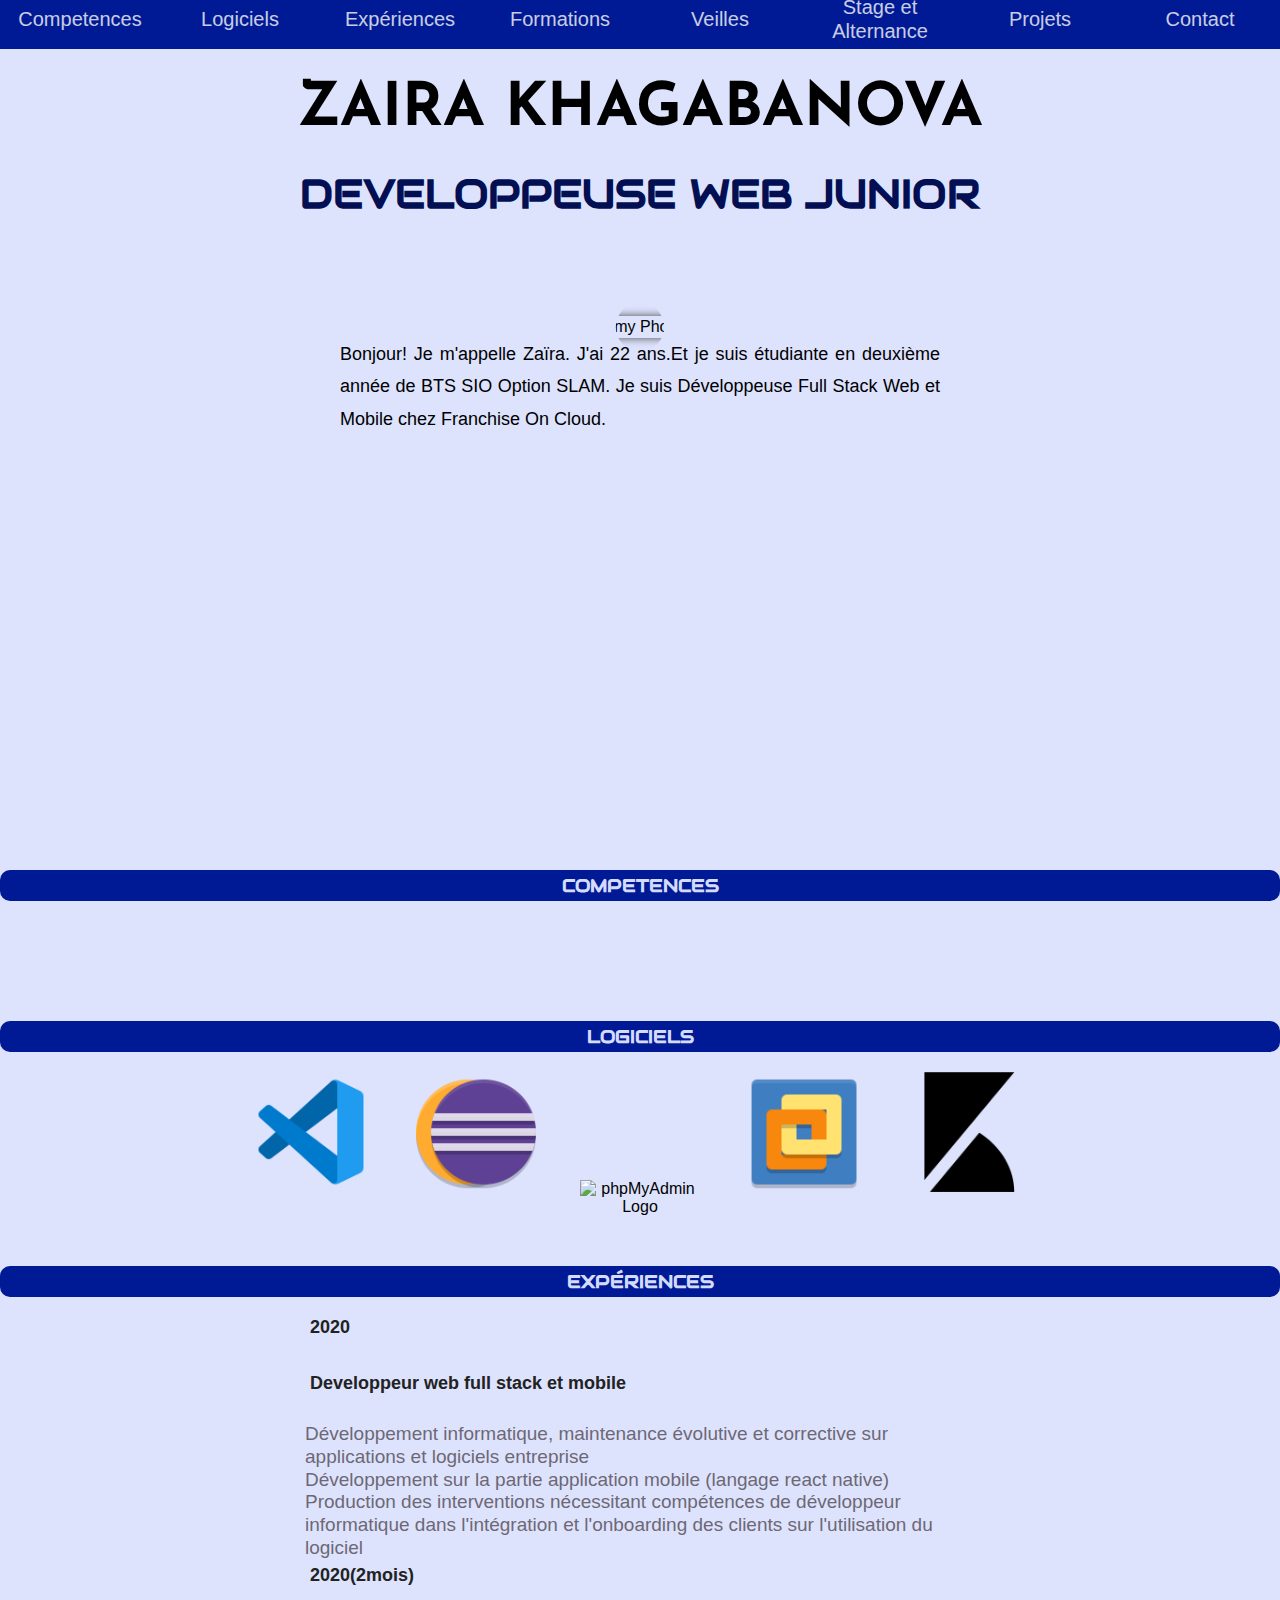
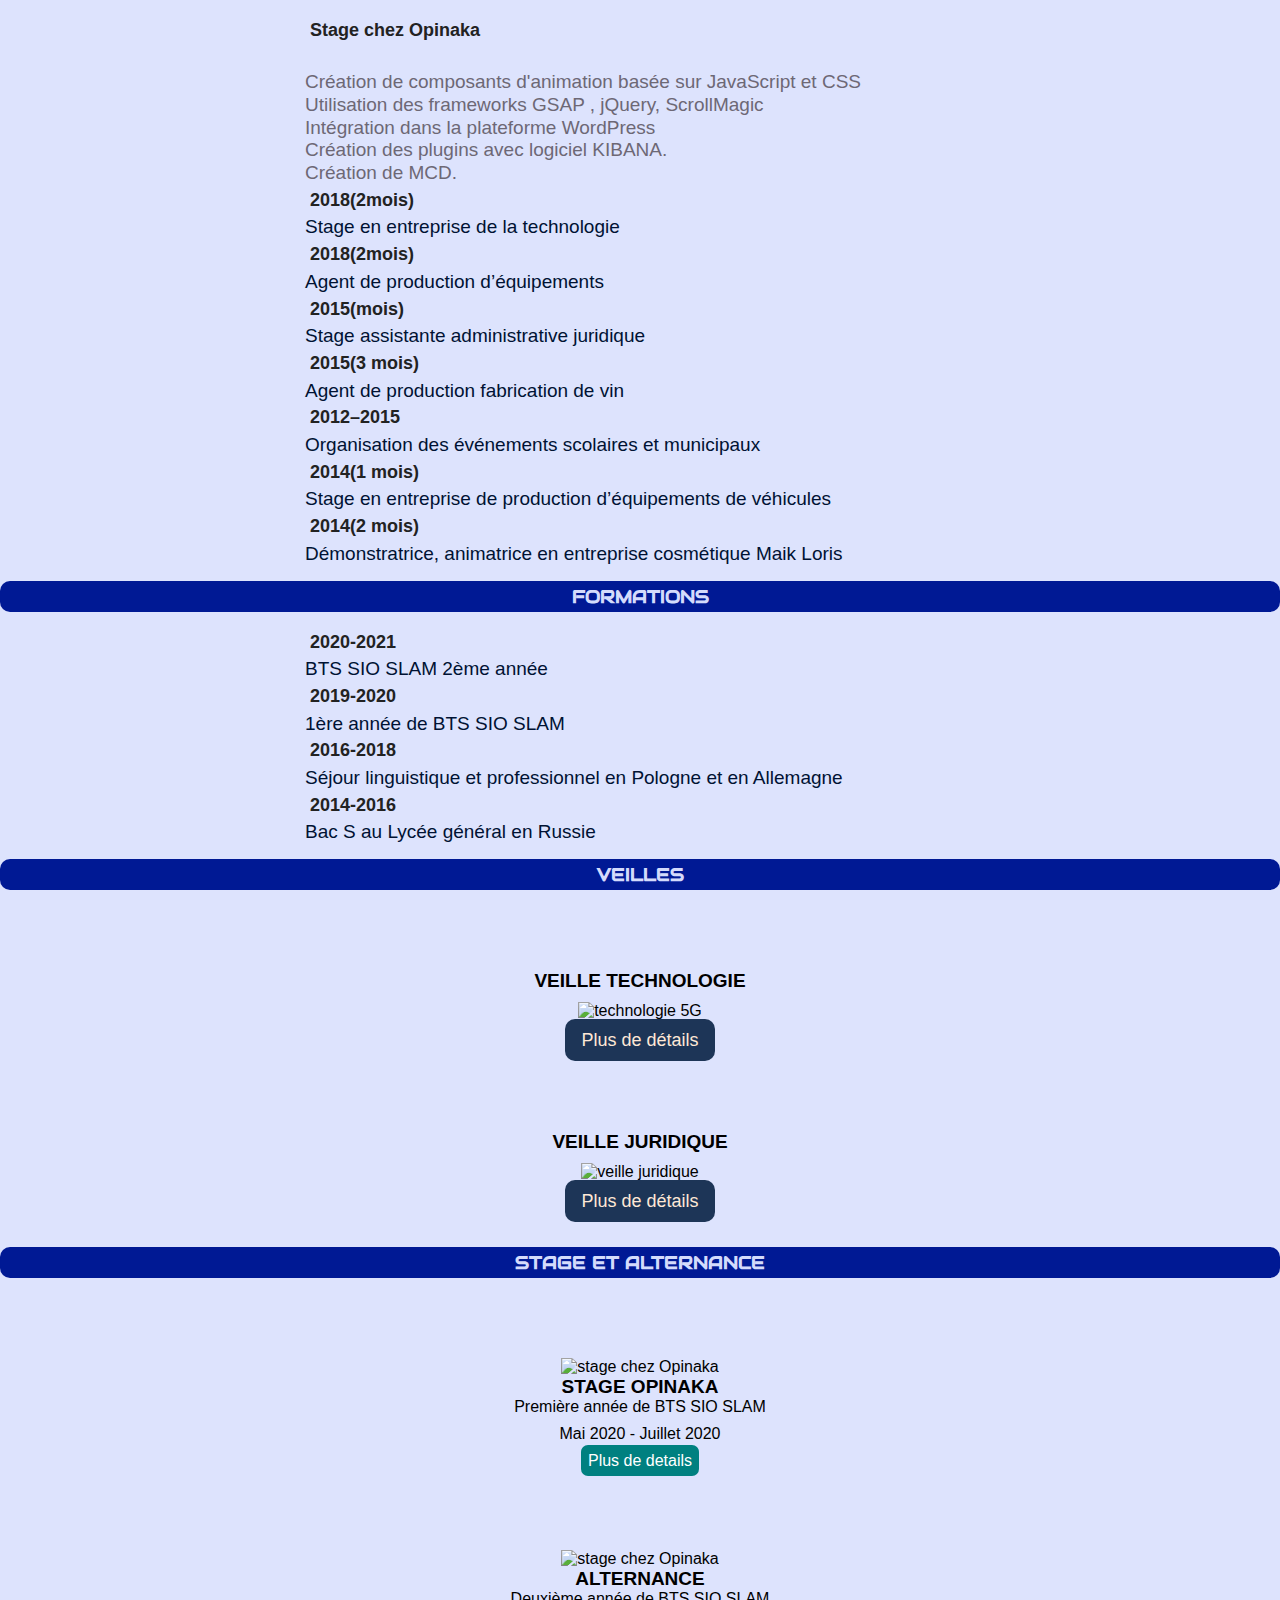
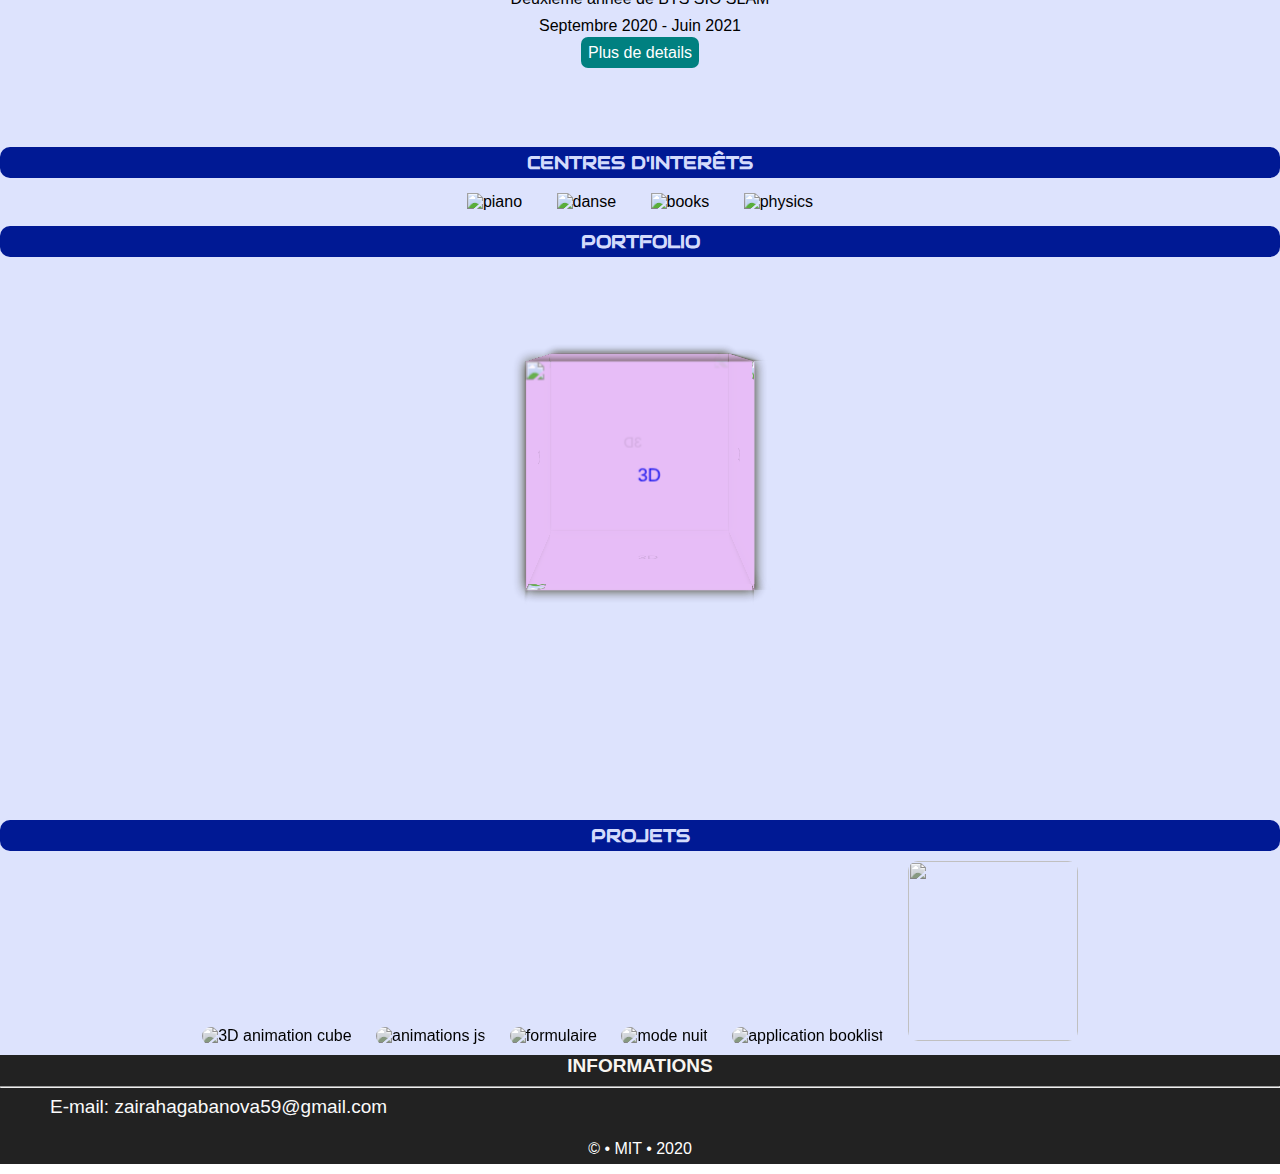
==== index.html @ 114408b6 "second commit" ====
<!DOCTYPE html>
<html lang="en">
<head>
    <meta charset="UTF-8">
    <meta name="viewport" content="width=device-width, initial-scale=1.0">
    <title>Developpeuse Junior Khagabanova Zaira</title>
    <link rel="stylesheet" href="css/style.css">
    <link rel="stylesheet"  href="https://cdnjs.cloudflare.com/ajax/libs/font-awesome/5.12.1/css/all.min.css" integrity="sha256-mmgLkCYLUQbXn0B1SRqzHar6dCnv9oZFPEC1g1cwlkk=" crossorigin="anonymous">
</head>
<body>

    <header>
         <nav class="navbar">
            <i class="fas fa-align-justify navbarbtn"></i>
            <ul class="navbarLinks navActive">
                <li><a href="#skills">Competences</a></li>
                <li><a href="#software">Logiciels</a></li>
                <li><a href="#experiences">Expériences</a></li>
                <li><a href="#formation">Formations</a></li>
                <li><a href="#veilles">Veilles</a></li>
                <li><a href="#stageAlternance">Stage et Alternance</a></li>
                <li><a href="#portfolio">Projets</a></li>
                <li><a href="#contact">Contact</a></li>
            </ul>
        </nav>
        <h1>Zaira Khagabanova</h1>
        
    </header>

    <main>

        <section id="about">
            <h2 class="whoIAm">Developpeuse Web Junior</h2>
            <figure>
            <img src="asset/mon_photo.jpg" alt="my Photo" class="myPhoto">
            <figcaption class="introductionAboutMe"> Bonjour! Je m'appelle Zaïra. J'ai 22 ans.Et je suis étudiante en deuxième année de  BTS SIO Option SLAM. Je suis Développeuse Full Stack Web et Mobile chez Franchise On Cloud. </figcaption>
            </figure>
            </section>


        
        <section id="skills">
            <h2>Competences</h2>
            
            <ul class="listCompetences">
                <li><i class="fab fa-html5"></i></li>
                <li><i class="fab fa-css3-alt"></i></li>
                <li><i class="fab fa-js"></i></li>
                <li><i class="fab fa-php"></i></li>
                <li><i class="fab fa-java"></i></li>
                <li><i class="fab fa-react"></i></li>
                <li><i class="fab fa-node"></i></li>
            </ul>
        </section>


        <section id="software">
            <h2>Logiciels</h2>
             <img src="./asset/file_type_vscode_icon_130084.png"/>
             <img src="./asset/eclipse_94656.png" alt="eclipse">
             <img src="./asset/logo-phpmyadmin-1024x538.png" alt="phpMyAdmin Logo">
             <img src="./asset/vmwareworkstation_93912.png" alt="vmware Icon">
             <img src="./asset/kibana_logo_icon_145132.png" alt="kibana">
           

        </section>



        <section id="experiences">

            <h2><strong>Expériences</strong></h2>
            <ul class="listExperiences">
                <li class="dates"><time datetime="2020">2020</time></li>
                <li class="dates"><h4>Developpeur web full stack et mobile</h4></li>
                <li class="desc">Développement informatique, maintenance évolutive et corrective sur applications et logiciels entreprise</li>
                <li class="desc">Développement sur la partie application mobile (langage react native)</li>
                <li class="desc">Production des interventions nécessitant compétences de développeur informatique dans l'intégration et l'onboarding des clients sur l'utilisation du logiciel </li>
                
                <li class="dates"><time datetime="2020">2020(2mois)</time></li>
                <li class="dates"><h4>Stage chez Opinaka</h4></li>
                <li class="desc">Création de composants d'animation basée sur JavaScript et CSS </li>
                <li class="desc"> Utilisation des frameworks GSAP , jQuery, ScrollMagic<li>   
                <li class="desc">Intégration dans la plateforme WordPress</li>
                <li class="desc">Création des plugins avec logiciel KIBANA.</li>
                <li class="desc">Création de MCD.</li>


                <li class="dates"><time datetime="2018">2018(2mois)</time></li>
                <li>Stage en entreprise de la technologie</li>
                
                <li class="dates"><time datetime="2018">2018(2mois)</time></li>
                <li>Agent de production d’équipements</li>
                
                <li class="dates">2015(mois)</li>
                <li>Stage assistante administrative juridique</li>
                <li class="dates">2015(3 mois)</li>
                <li>Agent de production fabrication de vin</li>
                <li class="dates">2012–2015</li>
                <li>Organisation des événements scolaires et municipaux</li>
                <li class="dates">2014(1 mois)</li>
                <li>Stage en entreprise de production d’équipements de véhicules</li>
                <li class="dates">2014(2 mois)</li>
                <li>Démonstratrice, animatrice en entreprise cosmétique Maik Loris</li>
            </ul>

        </section>


        <section id="formation">

            <h2>Formations</h2>
            <ul class="listFormations">
                <li class="dates">2020-2021</li>
                 <li>BTS SIO SLAM 2ème année</li>
                 <li class="dates">2019-2020</li>
                 <li>1ère année de BTS SIO SLAM</li>
                 <li class="dates">2016-2018</li>
                 <li>Séjour linguistique et professionnel en Pologne et en Allemagne</li>
                 <li class="dates">2014-2016 </li>
                 <li>Bac S au Lycée général en Russie</li>
            </ul>

        </section>



        <section id="veilles">
            <h2>Veilles</h2>
            <figure class="veilleTechnologie">
                <h3>Veille technologie</h3>
                <img src="https://d1fmx1rbmqrxrr.cloudfront.net/zdnet/i/edit/ne/2018/08/sfr-5g.jpg" alt="technologie 5G">
                 <figcaption>
                     <a href="./veilleTechnologique.html">Plus de détails</a>
                 </figcaption>
            </figure>


            <figure class="veilleJuridique">
                <h3>Veille juridique</h3>
                <img src="https://www.asso-patrimoine.fr/wp-content/uploads/2018/11/veille_juridique_modif_e1504537899588.jpg" alt="veille juridique">
                 <figcaption>
                     <a href="./veilleJuridique.html">Plus de détails</a>
                 </figcaption>
            </figure>
        </section>


        <section id="stageAlternance">
                <h2>Stage et Alternance</h2>

                 <figure>
                     <img src="https://studl.com/assets/uploads/logo_entreprises/55895/image5dc258df399ab8.52035053.png" alt="stage chez Opinaka">
                     <figcaption>
                           <h3>Stage Opinaka</h3>
                           <p>Première année de BTS SIO SLAM</p>
                           <p>Mai 2020 - Juillet 2020</p>
                          <a href="./stageOpinaka.html">Plus de details</a>
                     </figcaption>
                 </figure>


                 <figure>
                    <img src="https://media-exp1.licdn.com/dms/image/C4D0BAQGLT3-mmthVSg/company-logo_200_200/0?e=2159024400&v=beta&t=wGmIFZaKR1I0cszVlLtG2unbplh0dFOgFUnMwtqfVPk" alt="stage chez Opinaka">
                    <figcaption>
                          <h3>Alternance</h3>
                          <p>Deuxième année de BTS SIO SLAM</p>
                          <p>Septembre 2020 - Juin 2021</p>
                           <a href="./alternance_franchise_on_cloud.html">Plus de details</a>
                    </figcaption>
                </figure>
        </section>

        <section id="loisirs">
            <h2><strong>Centres d'interêts</strong></h2>
            <img src="./asset/when-to-practice-piano-1060x706.jpg" class="imagePiano" alt="piano" >
            <img src="./asset/logo-L-Danse.jpg" alt="danse" class="imageDanse">
            <img src="./asset/livre-relié.jpg" alt="books" class="imageBooks">
            <img src="./asset/2cb4fbed10d0217242aaae70343adca5.jpg" alt="physics">
        </section>




             <section id="portfolio" class="wrap">
                <h2>Portfolio</h2>
                <section class="cube">
                       <section class="front"><a href="https://codepen.io/Zaira_developper_junoir/pen/OJyGxgR"><img src="./asset/thumb formation greensock.png" alt="3D" class="frontImage"></a></section>
                       <section class="back"><img src="./asset/animation_3D_3.jpg" alt="3D"></section>
                       <section class="top"><img src="./asset/animation_3D_3.jpg" alt="3D"></section>
                       <section class="bottom"><img src="./asset/animation_3D_1.jpg" alt="3D"></section>
                       <section class="left"><img src="./asset/animation_3D_1.jpg" alt="3D"></section>
                       <section class="right"><img src="./asset/animation_3D_3.jpg" alt="3D"></section>
                </section>


              
             </section>

          <section class="myProjects">
              <h2>Projets</h2>
                    <img src="./asset/maxresdefault.jpg" alt="3D animation cube">
                    <img src="./asset/Screenshot_2020-10-08 Cours js(1).png" alt="animations js">
                    <img src="./asset/Screenshot_2020-10-08 Formulaire(1).png" alt="formulaire">
                    <img src="./asset/Screenshot_2020-10-08 OJyGxgR(1).png" alt="mode nuit">
                    <img src="./asset/Screenshot_2020-10-08 My BookList App(1).png" alt="application booklist">
                    <img src="./asset/Screenshot_2020-10-08 Cours js(1).jpg" alt="">
               
            </section>


       
    <footer id="contact">
        <h3 class="info">Informations</h3>
        <hr>

        <ul class="personalInfo">
            <li>E-mail: zairahagabanova59@gmail.com</li>
        </ul>

        <ul class="socialMedias">
            <li><i class="fab fa-linkedin"></i></li>
            <li><i class="fab fa-github"></i></li>
            <li><i class="fab fa-twitter"></i></li>
            <li><i class="fab fa-facebook"></i></li>
        </ul>
        <p>&copy;  &bull;  MIT &bull; 2020 </p>
    </footer>


    </main>

    <script src="src/app.js"></script>
    
</body>
</html>
---- css/style.css ----
/*reset css*/
@import url('https://fonts.googleapis.com/css2?family=Audiowide&family=Josefin+Sans:wght@100&family=Rambla&display=swap');
html{
scroll-behavior: smooth;
font-size: 62.5%;
}

*{
    box-sizing: border-box;
    text-decoration: none;
    list-style: none;
    }
               
body{
    font:1.6rem sans-serif;
    margin:0;
    padding:0;
    scroll-behavior: smooth;
    overflow-x: hidden;
    /* overflow-y: hidden; */
}
                                    
h1,ul,li, h2, h3, span, p, img{
    margin: 0;
    padding: 0;
}
header{
    /* background-color: #f2e9e4; */
    background-color: #183BF0;
    margin-top: -1.0rem;
    width: 100%;
}
.navbarbtn{
    cursor: pointer;
    padding:1.5rem;
    font-size: 2.7rem;
}
ul{
    font-size: 1.9rem;
    width: 100%;
    margin: 0 auto;
    max-width: 70rem;   
    line-height: 1.2;
    text-align: center;
    width: 100%;
}
ul > li{
    text-align: left;
    width: 100%;
    justify-content: center;
    align-items: center;
    
}

.navbar{
    position: fixed;
    width: 100vw;
    z-index: 44552215245;
}
.navbarLinks{
    /* background-color: #735d78; */
    background-color: #001994;
    display: flex;
    flex-direction: column;
    justify-content: space-between;
    align-items: center;
    transform: translateX(-100%);
    height: 100vh;
    width: 100%;
    transition: transform 0.5s ease-in;
    left: 0;
}
.navbarLinks > li{
    align-items: center;
    text-align: center;
    width: 100%;
    font-size: 2.0rem;
    font-weight: 500;
}
.navbarLinks li a{
     color:#fafafa;
     opacity: 0.8;
     transition: opacity 0.2s ease-in;
}
.navbarLinks li a:hover{
    opacity: 0.8;
}
.navActive{
    transform: translateX(0%);
}
h1{
    padding: 90px 0 10px 0;
    font-family: 'Josefin Sans', sans-serif;
    font-size: 4.3rem;
    text-transform: uppercase;
    text-align: center;
    justify-content: center;
    background-color:  #DDE3FD;
}

#about{
    background-color:  #DDE3FD;
}

.whoIAm{
    max-width: 45rem;
    font-size: 2.4rem;
    line-height: 2.0rem;
    letter-spacing: 0.01rem;
    margin: 0 auto;
    background-color: #DDE3FD;
    color:#020f52;
}
figure{
    width: 100%;
    max-width: 90%;
    justify-content: center;
    align-items: center;
    margin: 2.0rem auto;
    text-align: center;
}
.myPhoto{
    max-width: 30rem;
    border:2px solid  transparent;
    box-shadow: 0 0 8px rgb(73, 72, 72);
    margin: 0 auto;
    clip-path: circle(38%);
}
.introductionAboutMe{
    font-size: 1.8rem;
    line-height: 1.8;
    text-align: justify;
    /* max-width: 85rem; */
}
h2{
    padding: 0.4rem 0 0.4rem 0;
    font-size: 1.8rem;
    text-transform: uppercase;
    text-align: center;
    justify-content: center;
    font-family: 'AudioWide', sans-serif;
    /* background-color: #092ee7; */
    background-color: #001994;
    margin: 0 auto;
    max-width: 152rem;
    width: 100%;
    border-radius: 1.0rem;
    color: #D4DBFC;
    letter-spacing: 2;
}

#skills{
    /* background-color: #e5e5e5; */
    background-color:#DDE3FD;
    width: 100%;
    margin: 0 auto;
    text-align: center;
    justify-content: center;
    align-items: center;
    
}
.listCompetences{
    display: grid;
    grid-template-columns: repeat(2, 1fr);
    grid-gap: 2.5rem;
    margin-top: 1.5rem;
}
.listCompetences > li{
    font-size: 6.5rem;
    display:flex;
}
.listCompetences  li > i {
  scale:1.25;
  transition: all .3s ease-in-out;
}
.listCompetences li > i:hover{
    scale: 1;
}
#experiences{
    background-color:#DDE3FD;
    /* color: #212529; */
    color: #001233;
}
.desc{
    color:#6d6875;
}
#formation{
    /* background-color: #c6def1; */
    background-color: #DDE3FD;
    color:#001233;
}
.dates{
    font-size: 1.8rem;
    font-weight: bold;
    color: #222;
    padding: 0.5rem;
}
#formation > .listFormations, #experiences > .listExperiences{
    padding: 1.5rem;
}

.listExperiences, .listFormations, .listLoisirs, .listSoftware, #contact{
    text-align: justify;
    width: 90%;
    line-height: 1.2;
    justify-content: center;
    align-items: center;
}
#software{
    margin: 0 auto;
    align-items: center;
    justify-content: center;
    text-align: center;
    background-color: #DDE3FD;
    padding: 3.0rem 0;
 }
 #software > img {
    max-width: 12rem;
    max-height: 12rem;
    width: 100%;
    margin: 2.0rem;
    scale: 1;
    transition: scale 0.45s ease-in;
 }

 #software > img:hover{
   scale: 1.2;
 }
 #veilles{
    background-color: #DDE3FD;
    padding-bottom: 3.5rem;
 }
 #veilles figure > h3{
     padding-bottom: 1.0rem;
 }
 #veilles figure  > figcaption{
     padding-top: 1.0rem;
 }
 #veilles figure figcaption > a{
    background-color:#1d3557;
    color: #ffe8d6;
    padding: 1.0rem 1.5rem;
    font-size: 1.8rem;
    border: 0.1rem solid transparent;
    border-radius: 1.0rem;
    text-align: center;
    align-items: center;
    justify-content: center;
    cursor: pointer;
    margin-top: 1.5rem;
 }
 figure > img{
     max-width: 18rem;
     max-height: 18rem;
     width: 100%;
     height: 25rem;
 }
 #stageAlternance{
     background-color: #DDE3FD;
     margin-bottom: -7.5rem;
     padding-bottom: 8.0rem;
}
#stageAlternance figure figcaption > p{
    padding-bottom: 0.9rem;
}
#stageAlternance figure figcaption > a {  
    background-color: teal;
    color: #fff;
    padding: 0.6rem 0.6rem;
    border: 0.1rem solid transparent;
    border-radius: 0.7rem;
    letter-spacing: 0.1;
    cursor: pointer;
}
figcaption{
    text-align: center;
    align-items: center;
    justify-content: center;
}
 #loisirs{
    margin: 0 auto;
    justify-content: center;
    align-items: center;
    text-align: center;
    background-color: #DDE3FD;
}
#loisirs > img{
    width: 100%;
    max-width: 18rem;
    height: 18rem;
    margin: 1.5rem;
    transition: all 0.35s ease-in;
}
#loisirs > img:hover{
    /* filter: blur(50%); */
    opacity: 0.5;
    border-radius: 50%;
}

#portfolio{
    width: 100%;
    height: 100vh;
    background-color: #DDE3FD;
}


#contact{
    width: 100%;
    margin: 0 auto;
    justify-content: center;
    align-items: center;
    text-align: center;
    max-width: 150rem;
}
#contact > .info{
    color: rgb(248, 245, 239);
    
}

#contact > ul li{
    justify-content: center;
    align-items: center;
    text-align: left;
    color: #fafafa;
    margin-left: 2.5rem;
}
.socialMedias{
   text-align: center;
   align-items: center;
   justify-content: center;
   width: 100%;
   display: flex;
   margin: 1.5rem;
}
.socialMedias > li{
    font-size: 3.0rem;
    transition: all 1s ease-in-out;
    scale: 1;
}
.socialMedias li > i{
    scale: 1;
}

.socialMedias li > i:hover{
   scale: 1.3;
   transform: rotate(15deg);
}

h3{
    font-size: 1.9rem;
    letter-spacing: 0.5;
    text-transform: uppercase;
}

.navAppear{
    transform: translateX(0rem);
}



            /*********************************************PORTFOLIO Animation 3D******************************************************************/
#portfolio{
    width: 100%;
    height: 66vh;
}
.myProjects{
    margin: 2.0rem auto;
    justify-content: center;
    align-items: center;
    text-align: center;
    background-color: #DDE3FD;
}
.myProjects > img{
    width: 100%;
    height: 18rem;
    max-width: 20rem;
    margin: 1.0rem;
    /* filter:grayscale(80%); */
    /* transition: filter 225ms ease-in; */
    border-radius: 1.0rem;
    cursor: pointer;
}
/* .myProjects > img:hover{
    filter: grayscale(0%);
} */
.myProjects{
    width: 100%;
    margin: 0 auto;
}
section{
    background-color:rgb(231, 189, 247);
}
.wrap {
    perspective: 800px;
    perspective-origin: 50% 100px;
}
.cube {
    position: relative;
    z-index: 1;
    width: 200px;
    transform-style: preserve-3d;
    margin:10.000rem auto;
}
.cube section img{
    display: block;
    width: 100%;
}
.back {
    transform: translateZ(-100px) rotateY(180deg)scale(1);
    transition-duration: 0.5s;
}
.right{
    transform: rotateY(-270deg) translateX(100px) scale(1);
    transform-origin: top right;
    transition-duration: 0.5s;
}
.left {
    transform: rotateY(270deg) translateX(-100px) scale(1);
    transform-origin: center left;
    transition-duration: 0.5s;
}
.top {
    transform: rotateX(-90deg) translateY(-100px);
    transform-origin: top center;
}
.bottom {
    transform: rotateX(-90deg)translateY(100px);
    transform-origin: bottom center;
}
.front {
    transform: translateZ(100px) scale(1);
    transition-duration: 0.5s;
}
.frontImage{
    width: 20rem;
    height: 20rem;
    cursor: pointer;
}
.cube {
    animation: spin 9s infinite linear;
}

/*animation navlinks*/


@keyframes navbarLinkFade{
    from{
          opacity: 0;
          transform: translateX(-5rem);
    }
    to{
          opacity: 1;
          transform: translateX(0rem);
    }
}
            /*aniamtion du cube */
            
@keyframes spin {
    from{
        transform: rotateY(0deg);
    }
    to{
        transform: rotateY(360deg);
    }
}
.cube section{
    position: absolute;
    z-index: 2;
    top: 0;
    left: 0;
    width: 200px;
    height: 200px;
    text-align: center;
    line-height: 200px;
    opacity: 0.9;
    box-shadow: 0 0 10px rgb(37, 37, 1);
}
#animations ul li >img{
    position:relative;
                display:inline-block;
                width: 200px;
                transition-duration: 0.5s;
                transform: scale(1) rotate(0deg);
                z-index: 0;
                cursor: pointer;
            }
            
            #animations ul li:first-child:hover{
                animation: firstAnimation 0.7s linear infinite;
            }
            #animations ul li:nth-child(2):hover{
                animation: secondAnimation 0.8s linear 4 alternate;
            }
            slide_1{
                left:0
            }
            slide_2{
                left:-40rem
            }
            slide_3{
                left:-80rem
            }
            slide_4{
                left:-100rem
            }
            @keyframes slideIn{
                0%{
                    left:0;
                }
                22%{
                    left:0;
                }
                33%{
                    left:-40rem;
                }
                65%{
                    left:-80rem;
                }
                90%{
                    left:-100rem;
                }
            }
            
            @keyframes firstAnimation{
                 0%{
                     transform:rotateX(0deg);
                 }
                 50%{
                     transform: rotateX(90deg);
                     opacity:0.5
                 }
                 100%{
                     transform: scale(1) rotate(360deg);
                 }
            }
            
            @keyframes secondAnimation{
                from{
                    transform: rotateZ(0deg);
                }
                to{
                    transform: scale(1) rotateZ(360deg);
                }
            }
            footer{
                background-color: #222;
                text-align: center;
            }
            footer p{
                color:#fff;
                line-height: 3.0rem;
            }
            
            /*partie survol sur le cube */
            .front:hover{
                transform: translateZ(125px) scale(1.5) rotate(360deg);
                opacity:1;
                cursor: pointer;
            }
            .left:hover{
                transform: rotateY(270deg) translateZ(50px) translateX(-100px) scale(1.5);
                transform-origin: center left;
                opacity: 1;
                cursor: pointer;
            }
            .right:hover{
                transform: rotateY(-270deg) translateX(100px) translateZ(50px) scale(1.5);
                transform-origin: center right;
                opacity: 1;
                cursor: pointer;
            }
            /* .back:hover{
                transform: translateX(150px);
                transform-origin: center center;
                opacity: 1;
                cursor: pointer;
            } */
@media screen and (max-width:1000px){
    .section_1 ul li{
    display: flex;
    flex-direction: column;
}
}
            

                                  /*******************FIN ANIMATION 3D***************************/
#contact{
    width: 100%;
    margin: 0 auto;
    justify-content: center;
    align-items: center;
    text-align: center;
    max-width: 150rem;
}
 #contact > .info{
    color: rgb(248, 245, 239);
                                    
}
                                
#contact > ul li{
    justify-content: center;
    align-items: center;
    text-align: left;
    color: #fafafa;
    margin-left: 2.5rem;
}
.socialMedias{
    text-align: center;
    align-items: center;
    justify-content: center;
    width: 100%;
    display: flex;
    margin: 1.5rem;
}
.socialMedias > li{
    font-size: 3.0rem;
}
                                

                   /********************************************Galerie PHOTO************************************************/   

#galerie_photo{
    max-width: 90rem;
    position: relative;
    overflow: hidden;
    height: 40rem;
    box-shadow: 0 0 1.8rem plum;
    }
#galerie_photo .slide_show{
    position: absolute;
    top:0;
    left:0;
    width:47rem;
    height: 40rem;
   animation: slideIn 8s linear infinite;
}
                
#galerie_photo .slide_show:hover{
    animation-play-state: paused;
    filter:grayscale(100%);
    cursor: pointer;
}

@keyframes slideIn{
                    0%{
                        left:0;
                    }
                    22%{
                        left:0;
                    }
                    33%{
                        left:-40rem;
                    }
                    65%{
                        left:-80rem;
                    }
                    90%{
                        left:-100rem;
                    }
                }


@media screen and (min-width: 1200px) {
    body{
        overflow-x: visible;
        overflow-y: visible;
    }
    .navbar{
        height: 6.5vh;
        width: 100%;
    }
    .navbar > i{
        display: none;
    }
    .navbarLinks{
        display: flex;
        flex-direction: row;
        justify-content: space-between;
        height: 100%;
        max-width: 150rem;
    }
    h1{
        font-size: 6.0rem;
    }
    .whoIAm{
        font-size: 4.0rem;
        line-height: 2.0;
        max-width:100rem;
    }
    .myPhoto{
        margin-top:-2.5rem;
    }
    #about{
       height: 80vh;
       width: 100%;
       margin: o auto;
    }
    .introductionAboutMe{
        max-width: 60rem;
        margin: 0 auto;
    }
    figure{
       max-width: 100rem;
       margin: 8rem auto;
    }
    .listCompetences{
        display: grid;
       grid-template-columns: repeat(4, 1fr);
       grid-gap: 2.5rem;
       padding-bottom: 2.5rem;
   }
   #contact{
      /* padding: 2.5rem; */
      margin: 0 auto;
      justify-content: center;
      align-items: center;
      text-align: center;
      max-width: 160rem;
   }
   .personalInfo{
       float: left;
       margin-left: 2.5rem;
   }
   .socialMedias{
       padding-left: 1.0rem;
   }
   #software > img{
       /* max-width: 25rem;
       margin: 2.5rem; */
       max-width: 12rem;
       max-height: 15rem;
   }
   .listCompetences{
      display: flex;
      justify-content: space-around;
   }
   .listCompetences > li{
       padding: 2.5rem;
   }
   #stageAlternance figure > img, #veilles figure > img{
       max-width: 16rem;
       max-height: 16rem;
   }
   #loisirs > img{
       max-width: 20rem;
       max-height: 20rem;
   }
   .myProjects > img{
    filter: grayscale(80%);
    transition: filter 225ms ease-in; 
    height: 18rem;
    max-width: 17rem;
   }
   .myProjects > img:hover{
    filter: grayscale(0%);
   }
   /* #veilles > .veilleTechnologie{
       float: left;
   }  */
   #veilles{
       margin-bottom: -8.0rem;
   }

}
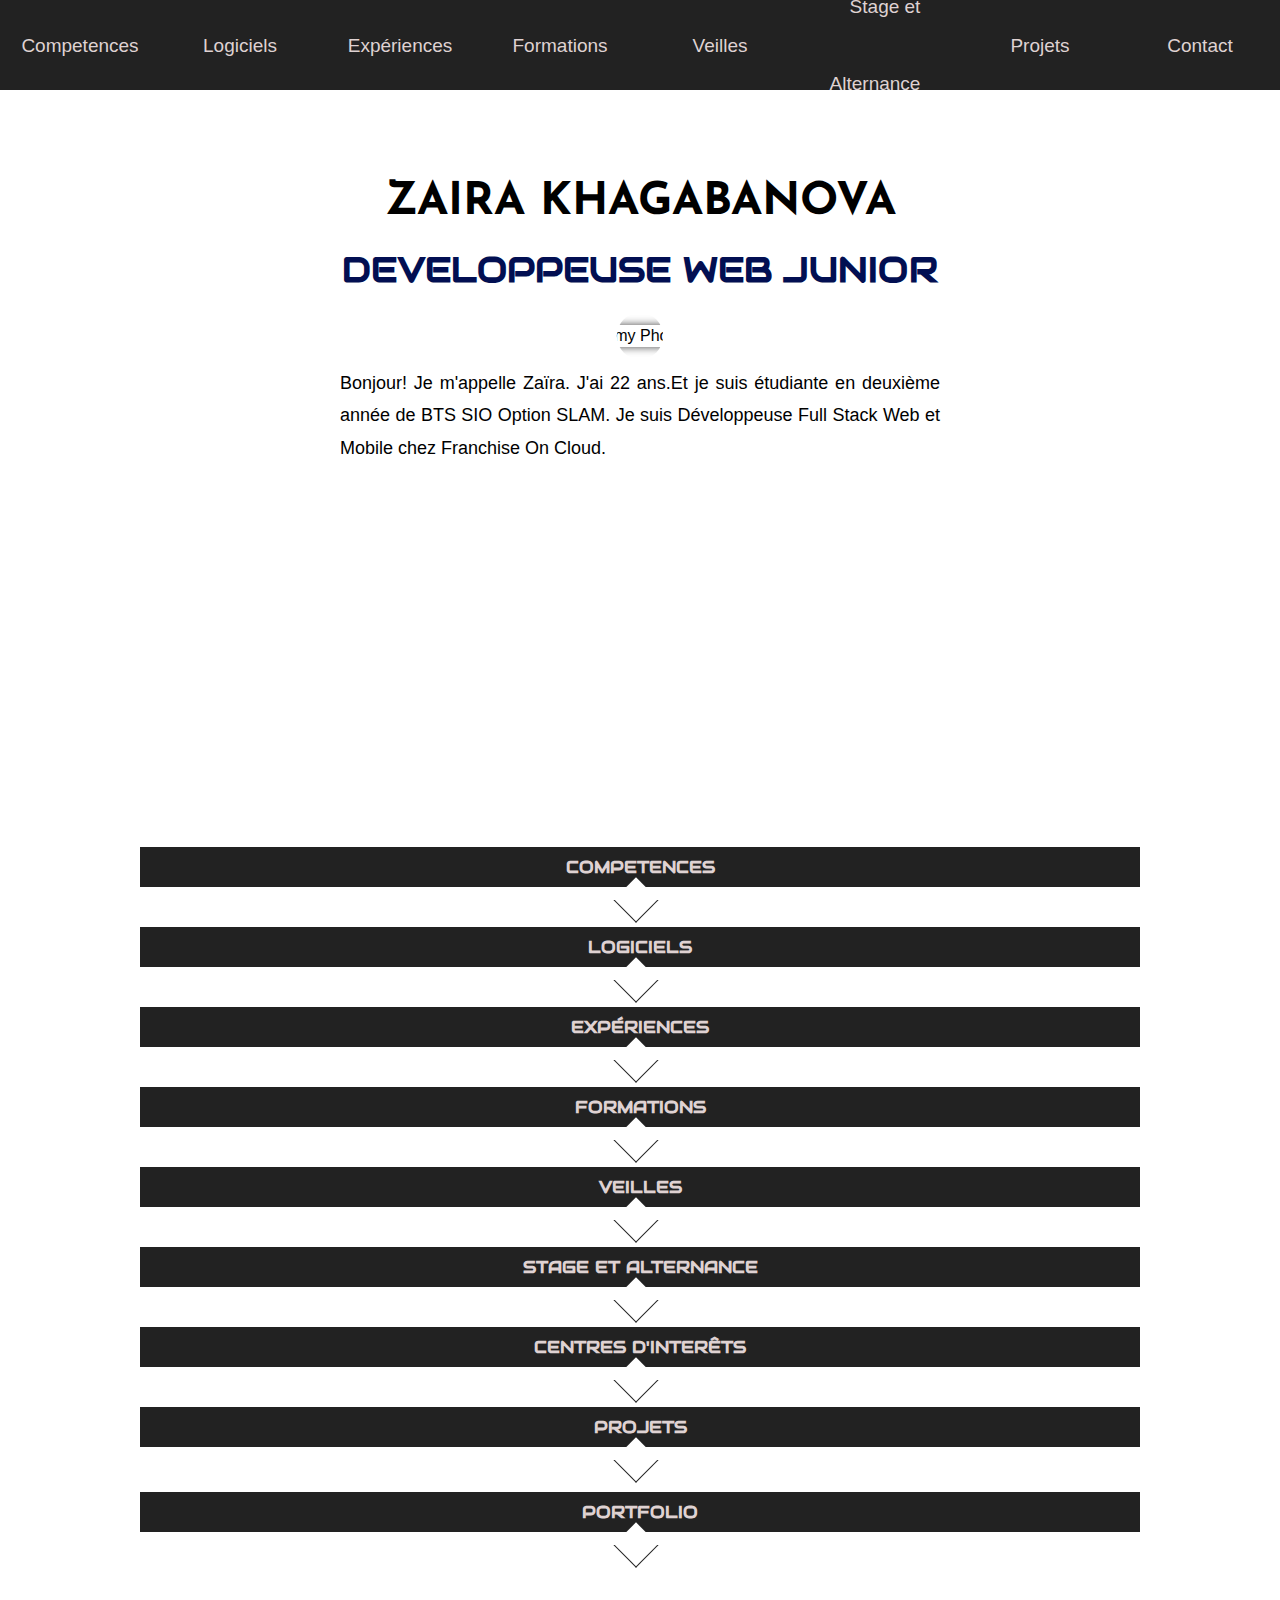
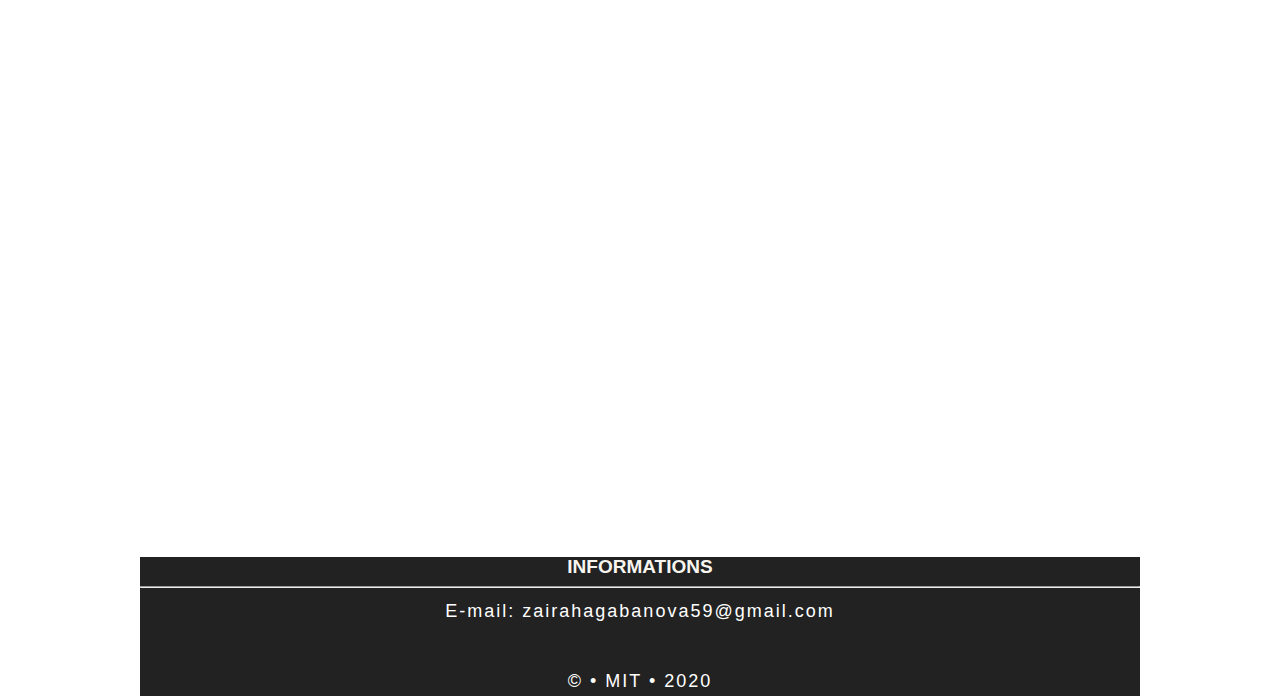
==== commit 96d24625: "update" ====
--- a/index.html
+++ b/index.html
@@ -12,7 +12,7 @@
     <header>
          <nav class="navbar">
             <i class="fas fa-align-justify navbarbtn"></i>
-            <ul class="navbarLinks navActive">
+            <ul class="navbarLinks">
                 <li><a href="#skills">Competences</a></li>
                 <li><a href="#software">Logiciels</a></li>
                 <li><a href="#experiences">Expériences</a></li>
@@ -24,7 +24,6 @@
             </ul>
         </nav>
         <h1>Zaira Khagabanova</h1>
-        
     </header>
 
     <main>
@@ -35,14 +34,17 @@
             <img src="asset/mon_photo.jpg" alt="my Photo" class="myPhoto">
             <figcaption class="introductionAboutMe"> Bonjour! Je m'appelle Zaïra. J'ai 22 ans.Et je suis étudiante en deuxième année de  BTS SIO Option SLAM. Je suis Développeuse Full Stack Web et Mobile chez Franchise On Cloud. </figcaption>
             </figure>
-            </section>
-
-
+        </section>
+
+
+
+
+
+        
         
         <section id="skills">
-            <h2>Competences</h2>
-            
-            <ul class="listCompetences">
+            <h3 class='titleSkills'>Competences</h3>
+            <ul class="sectionAppear">
                 <li><i class="fab fa-html5"></i></li>
                 <li><i class="fab fa-css3-alt"></i></li>
                 <li><i class="fab fa-js"></i></li>
@@ -55,22 +57,22 @@
 
 
         <section id="software">
-            <h2>Logiciels</h2>
-             <img src="./asset/file_type_vscode_icon_130084.png"/>
-             <img src="./asset/eclipse_94656.png" alt="eclipse">
-             <img src="./asset/logo-phpmyadmin-1024x538.png" alt="phpMyAdmin Logo">
-             <img src="./asset/vmwareworkstation_93912.png" alt="vmware Icon">
-             <img src="./asset/kibana_logo_icon_145132.png" alt="kibana">
-           
-
+            <h3 class="titleSoftware">Logiciels</h3>
+            <ul class="sectionSkillsAppear">
+             <li><img src="./asset/file_type_vscode_icon_130084.png" alt="vscode"/></li>
+             <li><img src="./asset/eclipse_94656.png" alt="eclipse"></li>
+             <li><img src="./asset/logo-phpmyadmin-1024x538.png" alt="phpMyAdmin Logo"></li>
+             <li><img src="./asset/vmwareworkstation_93912.png" alt="vmware Icon"></li>
+             <li><img src="./asset/kibana_logo_icon_145132.png" alt="kibana"></li>
+             <li><img src="https://encrypted-tbn0.gstatic.com/images?q=tbn:ANd9GcQn-MneFUjOuZEY5S-I02Hhb1i2MYjcflj46Q&usqp=CAU" alt="icon freemind"></li>
+            </ul>
         </section>
 
 
 
         <section id="experiences">
-
-            <h2><strong>Expériences</strong></h2>
-            <ul class="listExperiences">
+            <h3 class="titleExperience"><strong>Expériences</strong></h3>
+            <ul class="sectionExperienceAppear">
                 <li class="dates"><time datetime="2020">2020</time></li>
                 <li class="dates"><h4>Developpeur web full stack et mobile</h4></li>
                 <li class="desc">Développement informatique, maintenance évolutive et corrective sur applications et logiciels entreprise</li>
@@ -91,26 +93,14 @@
                 
                 <li class="dates"><time datetime="2018">2018(2mois)</time></li>
                 <li>Agent de production d’équipements</li>
-                
-                <li class="dates">2015(mois)</li>
-                <li>Stage assistante administrative juridique</li>
-                <li class="dates">2015(3 mois)</li>
-                <li>Agent de production fabrication de vin</li>
-                <li class="dates">2012–2015</li>
-                <li>Organisation des événements scolaires et municipaux</li>
-                <li class="dates">2014(1 mois)</li>
-                <li>Stage en entreprise de production d’équipements de véhicules</li>
-                <li class="dates">2014(2 mois)</li>
-                <li>Démonstratrice, animatrice en entreprise cosmétique Maik Loris</li>
-            </ul>
-
+            </ul>
         </section>
 
 
         <section id="formation">
 
-            <h2>Formations</h2>
-            <ul class="listFormations">
+            <h3 class="titleFormation">Formations</h3>
+            <ul class="sectionFormationAppear">
                 <li class="dates">2020-2021</li>
                  <li>BTS SIO SLAM 2ème année</li>
                  <li class="dates">2019-2020</li>
@@ -124,35 +114,27 @@
         </section>
 
 
-
         <section id="veilles">
-            <h2>Veilles</h2>
-            <figure class="veilleTechnologie">
-                <h3>Veille technologie</h3>
+            <h3 class="titleVeille">Veilles</h3>
+            <figure class="veilleTechnoAppear">
+                <h4>Veille technologique</h4>
                 <img src="https://d1fmx1rbmqrxrr.cloudfront.net/zdnet/i/edit/ne/2018/08/sfr-5g.jpg" alt="technologie 5G">
                  <figcaption>
                      <a href="./veilleTechnologique.html">Plus de détails</a>
                  </figcaption>
             </figure>
-
-
-            <figure class="veilleJuridique">
-                <h3>Veille juridique</h3>
-                <img src="https://www.asso-patrimoine.fr/wp-content/uploads/2018/11/veille_juridique_modif_e1504537899588.jpg" alt="veille juridique">
-                 <figcaption>
-                     <a href="./veilleJuridique.html">Plus de détails</a>
-                 </figcaption>
-            </figure>
         </section>
 
 
         <section id="stageAlternance">
-                <h2>Stage et Alternance</h2>
+                <h3 class="titleStageAlternance">Stage et Alternance</h3>
+
+                <section class="sectionMyworkAppear">
 
                  <figure>
-                     <img src="https://studl.com/assets/uploads/logo_entreprises/55895/image5dc258df399ab8.52035053.png" alt="stage chez Opinaka">
+                     <img src="https://studl.com/assets/uploads/logo_entreprises/55895/image5dc258df399ab8.52035053.png" alt="logo Opinaka">
                      <figcaption>
-                           <h3>Stage Opinaka</h3>
+                           <h4>Stage Opinaka</h4>
                            <p>Première année de BTS SIO SLAM</p>
                            <p>Mai 2020 - Juillet 2020</p>
                           <a href="./stageOpinaka.html">Plus de details</a>
@@ -163,61 +145,67 @@
                  <figure>
                     <img src="https://media-exp1.licdn.com/dms/image/C4D0BAQGLT3-mmthVSg/company-logo_200_200/0?e=2159024400&v=beta&t=wGmIFZaKR1I0cszVlLtG2unbplh0dFOgFUnMwtqfVPk" alt="stage chez Opinaka">
                     <figcaption>
-                          <h3>Alternance</h3>
+                          <h4>Alternance</h4>
                           <p>Deuxième année de BTS SIO SLAM</p>
                           <p>Septembre 2020 - Juin 2021</p>
                            <a href="./alternance_franchise_on_cloud.html">Plus de details</a>
                     </figcaption>
                 </figure>
-        </section>
+            </section>
+        </section>
+
 
         <section id="loisirs">
-            <h2><strong>Centres d'interêts</strong></h2>
-            <img src="./asset/when-to-practice-piano-1060x706.jpg" class="imagePiano" alt="piano" >
-            <img src="./asset/logo-L-Danse.jpg" alt="danse" class="imageDanse">
-            <img src="./asset/livre-relié.jpg" alt="books" class="imageBooks">
-            <img src="./asset/2cb4fbed10d0217242aaae70343adca5.jpg" alt="physics">
-        </section>
+            <h3 class="titleLoisirs"><strong>Centres d'interêts</strong></h3>
+            <ul class="loisirsAppear">
+            <li><img src="./asset/when-to-practice-piano-1060x706.jpg" class="imagePiano" alt="piano"></li>
+            <li><img src="./asset/logo-L-Danse.jpg" alt="danse" class="imageDanse"></li>
+            <li><img src="./asset/livre-relié.jpg" alt="books" class="imageBooks"></li>
+            <li><img src="./asset/2cb4fbed10d0217242aaae70343adca5.jpg" alt="physics"></li>
+        </ul>
+        </section>
+
+
+        
+        <section class="myProjects">
+            <h3 class="titleProjects">Projets</h3>
+            <section class="projectsAppear">
+                <figure>
+                    <img src="./asset/ppe_java.png" alt="ppe java">
+                    <figcaption>
+                          <h4>PPE</h4>
+                          <p>Gestion du personnel des ligues</p>
+                          <!-- <p>Mai 2020 - Juillet 2020</p> -->
+                         <a href="./ppe_java.html">Plus de details</a>
+                    </figcaption>
+                </figure>
+            </section>
+          </section>
 
 
 
 
              <section id="portfolio" class="wrap">
-                <h2>Portfolio</h2>
-                <section class="cube">
-                       <section class="front"><a href="https://codepen.io/Zaira_developper_junoir/pen/OJyGxgR"><img src="./asset/thumb formation greensock.png" alt="3D" class="frontImage"></a></section>
+                <h3 class="titlePortfolio">Portfolio</h3>
+                <section class="cubeAppear">
+                       <section class="front"><img src="./asset/thumb formation greensock.png" alt="3D" class="frontImage"></section>
                        <section class="back"><img src="./asset/animation_3D_3.jpg" alt="3D"></section>
                        <section class="top"><img src="./asset/animation_3D_3.jpg" alt="3D"></section>
                        <section class="bottom"><img src="./asset/animation_3D_1.jpg" alt="3D"></section>
                        <section class="left"><img src="./asset/animation_3D_1.jpg" alt="3D"></section>
                        <section class="right"><img src="./asset/animation_3D_3.jpg" alt="3D"></section>
                 </section>
-
-
-              
-             </section>
-
-          <section class="myProjects">
-              <h2>Projets</h2>
-                    <img src="./asset/maxresdefault.jpg" alt="3D animation cube">
-                    <img src="./asset/Screenshot_2020-10-08 Cours js(1).png" alt="animations js">
-                    <img src="./asset/Screenshot_2020-10-08 Formulaire(1).png" alt="formulaire">
-                    <img src="./asset/Screenshot_2020-10-08 OJyGxgR(1).png" alt="mode nuit">
-                    <img src="./asset/Screenshot_2020-10-08 My BookList App(1).png" alt="application booklist">
-                    <img src="./asset/Screenshot_2020-10-08 Cours js(1).jpg" alt="">
-               
-            </section>
-
+             </section> 
+
+             
 
        
     <footer id="contact">
-        <h3 class="info">Informations</h3>
+        <h4 class="info">Informations</h4>
         <hr>
 
-        <ul class="personalInfo">
-            <li>E-mail: zairahagabanova59@gmail.com</li>
-        </ul>
-
+            <p>E-mail: zairahagabanova59@gmail.com</p>
+        
         <ul class="socialMedias">
             <li><i class="fab fa-linkedin"></i></li>
             <li><i class="fab fa-github"></i></li>
@@ -230,7 +218,7 @@
 
     </main>
 
-    <script src="src/app.js"></script>
+    <script src="src/app1.js"></script>
     
 </body>
 </html>--- a/css/style.css
+++ b/css/style.css
@@ -1,4 +1,5 @@
-/*reset css*/
+                                 /*reset css*/
+
 @import url('https://fonts.googleapis.com/css2?family=Audiowide&family=Josefin+Sans:wght@100&family=Rambla&display=swap');
 html{
 scroll-behavior: smooth;
@@ -9,7 +10,7 @@
     box-sizing: border-box;
     text-decoration: none;
     list-style: none;
-    }
+ }
                
 body{
     font:1.6rem sans-serif;
@@ -17,23 +18,36 @@
     padding:0;
     scroll-behavior: smooth;
     overflow-x: hidden;
-    /* overflow-y: hidden; */
 }
                                     
 h1,ul,li, h2, h3, span, p, img{
     margin: 0;
     padding: 0;
 }
+
+
+                                 /* theme */
+:root{
+    --primary_color: #222;
+    --secondary-color:#FFF;
+    --title-color: #020f52;
+    --list-color: #fafafa;
+    --section-color: #001233;
+    --links-color: rgb(221, 200, 200); 
+    --title-info-color: rgb(248, 245, 239);
+    --photo-shadow-color: rgb(73, 72, 72);
+    --main-title-color: rgb(223, 210, 210);
+}
+
 header{
-    /* background-color: #f2e9e4; */
-    background-color: #183BF0;
-    margin-top: -1.0rem;
-    width: 100%;
+    width: 100%;
+    position: relative;
+    margin: auto;
 }
 .navbarbtn{
     cursor: pointer;
     padding:1.5rem;
-    font-size: 2.7rem;
+    font-size: 2.0rem;
 }
 ul{
     font-size: 1.9rem;
@@ -44,72 +58,60 @@
     text-align: center;
     width: 100%;
 }
-ul > li{
-    text-align: left;
-    width: 100%;
-    justify-content: center;
-    align-items: center;
-    
-}
-
+.listCompetences > li{
+    text-align: justify;
+    width: 100%;
+    justify-content: center;
+     align-items:center;
+}
 .navbar{
-    position: fixed;
-    width: 100vw;
-    z-index: 44552215245;
+    z-index: 2;
+    margin: 0 auto;
+    height: 100vh;
+    position: absolute;
+    width: 100%;
 }
 .navbarLinks{
-    /* background-color: #735d78; */
-    background-color: #001994;
     display: flex;
     flex-direction: column;
-    justify-content: space-between;
-    align-items: center;
-    transform: translateX(-100%);
+    justify-content: space-evenly;
+    width: 100%;
     height: 100vh;
-    width: 100%;
-    transition: transform 0.5s ease-in;
-    left: 0;
-}
-.navbarLinks > li{
-    align-items: center;
-    text-align: center;
-    width: 100%;
-    font-size: 2.0rem;
-    font-weight: 500;
+    text-align: center;
+    align-items: center;
+    background-color: var(--primary_color);
+    z-index: 4;
+    transform: translateX(-200rem);
+    transition-duration: all 0.6s;
+}
+.navbarAppear{
+    transform: translateX(0rem);
+    transition-duration: 0.6s;
 }
 .navbarLinks li a{
-     color:#fafafa;
-     opacity: 0.8;
-     transition: opacity 0.2s ease-in;
-}
-.navbarLinks li a:hover{
-    opacity: 0.8;
-}
-.navActive{
-    transform: translateX(0%);
+    color: var(--links-color);
+}
+main{
+    max-width: 100rem;
+    margin:0 auto;
+    background-color: var(--secondary-color);
 }
 h1{
     padding: 90px 0 10px 0;
     font-family: 'Josefin Sans', sans-serif;
-    font-size: 4.3rem;
+    font-size: 4.0rem;
     text-transform: uppercase;
     text-align: center;
     justify-content: center;
-    background-color:  #DDE3FD;
-}
-
-#about{
-    background-color:  #DDE3FD;
-}
-
+}
 .whoIAm{
     max-width: 45rem;
-    font-size: 2.4rem;
+    font-size: 2.2rem;
     line-height: 2.0rem;
     letter-spacing: 0.01rem;
     margin: 0 auto;
-    background-color: #DDE3FD;
-    color:#020f52;
+    background-color: var(--secondary-color);
+    color: var(--title-color);
 }
 figure{
     width: 100%;
@@ -118,136 +120,156 @@
     align-items: center;
     margin: 2.0rem auto;
     text-align: center;
+    padding-bottom: 2.5rem;
 }
 .myPhoto{
     max-width: 30rem;
     border:2px solid  transparent;
-    box-shadow: 0 0 8px rgb(73, 72, 72);
-    margin: 0 auto;
-    clip-path: circle(38%);
+    box-shadow: 0 0 8px  var(--photo-shadow-color);
+    margin: 0 auto;
+    clip-path: circle(36.3%);
 }
 .introductionAboutMe{
     font-size: 1.8rem;
     line-height: 1.8;
     text-align: justify;
-    /* max-width: 85rem; */
-}
-h2{
-    padding: 0.4rem 0 0.4rem 0;
-    font-size: 1.8rem;
+}
+h3, h2{
+    line-height: 4.0rem;
+    font-size: 1.7rem;
     text-transform: uppercase;
     text-align: center;
     justify-content: center;
     font-family: 'AudioWide', sans-serif;
-    /* background-color: #092ee7; */
-    background-color: #001994;
-    margin: 0 auto;
-    max-width: 152rem;
-    width: 100%;
-    border-radius: 1.0rem;
-    color: #D4DBFC;
+    background-color: var(--primary_color);
+    color: var(--main-title-color);
     letter-spacing: 2;
-}
-
+    cursor: pointer;
+    position: relative;
+}
+h3::before{
+    content:'';
+    position: absolute;
+    top: 3.7rem;
+    left: 48%;
+    width: 3rem;
+    height: 3rem;
+    border: solid .1rem transparent;
+    border-right-color: var(--primary_color);
+    border-bottom-color: var(--primary_color);
+    background: var(--secondary-color);
+    z-index: 1;
+    transform: rotate(45deg);
+    cursor: pointer;
+}
 #skills{
-    /* background-color: #e5e5e5; */
-    background-color:#DDE3FD;
-    width: 100%;
-    margin: 0 auto;
-    text-align: center;
-    justify-content: center;
-    align-items: center;
-    
-}
-.listCompetences{
+    width: 100%;
+    margin: 0 auto;
+    text-align: center;
+    justify-content: center;
+    align-items: center;
+    margin-top: -1.8rem;
+}
+.sectionFormationAppear, .veilleTechnoAppear, .sectionMyworkAppear, .loisirsAppear, .sectionAppear, .sectionSkillsAppear, .sectionExperienceAppear, .cubeAppear, .projectsAppear{
+    opacity: 0;
+    background: 0;
+    height: 0;
+    overflow: hidden;
+}
+.listCompetences, .listSoftwareAppear, .listLoisirs, .listProjects{
     display: grid;
     grid-template-columns: repeat(2, 1fr);
     grid-gap: 2.5rem;
     margin-top: 1.5rem;
+    height: initial;
+    overflow: visible;
+    opacity: 1;
+    animation: fade .3s;
 }
 .listCompetences > li{
     font-size: 6.5rem;
     display:flex;
 }
-.listCompetences  li > i {
+.listCompetences  li > i{
   scale:1.25;
   transition: all .3s ease-in-out;
 }
 .listCompetences li > i:hover{
     scale: 1;
 }
-#experiences{
-    background-color:#DDE3FD;
-    /* color: #212529; */
-    color: #001233;
+#experiences, #formation{
+    color: var(--section-color);
+    margin-bottom: 4.0rem;
 }
 .desc{
-    color:#6d6875;
-}
-#formation{
-    /* background-color: #c6def1; */
-    background-color: #DDE3FD;
-    color:#001233;
-}
-.dates{
+    padding-bottom: 0.5rem;
+}
+.dates, h5{
     font-size: 1.8rem;
     font-weight: bold;
-    color: #222;
-    padding: 0.5rem;
+    color: var(--primary_color);
+    padding: 0.8rem 0;
 }
 #formation > .listFormations, #experiences > .listExperiences{
     padding: 1.5rem;
 }
-
-.listExperiences, .listFormations, .listLoisirs, .listSoftware, #contact{
+.listFormations, .veilleTechnologie, .myWork, .listExperiences, .cube{
+    height: initial;
+    overflow: visible;
+    opacity: 1;
+    animation: fade .3s;
+}
+.listExperiences, .listFormations, .listSoftware, #contact{
     text-align: justify;
     width: 90%;
-    line-height: 1.2;
+    line-height: 1.1;
     justify-content: center;
     align-items: center;
 }
 #software{
-    margin: 0 auto;
-    align-items: center;
-    justify-content: center;
-    text-align: center;
-    background-color: #DDE3FD;
+    margin: 1.0rem auto;
+    align-items: center;
+    justify-content: center;
+    text-align: center;
     padding: 3.0rem 0;
  }
- #software > img {
+ #software ul  li > img {
     max-width: 12rem;
     max-height: 12rem;
     width: 100%;
-    margin: 2.0rem;
+    margin: 2.0rem; 
+    scale:1.25;
+    transition: all .3s ease-in-out;
+ }
+ #software ul li > img:hover{
     scale: 1;
-    transition: scale 0.45s ease-in;
- }
-
- #software > img:hover{
-   scale: 1.2;
- }
- #veilles{
-    background-color: #DDE3FD;
-    padding-bottom: 3.5rem;
  }
  #veilles figure > h3{
      padding-bottom: 1.0rem;
  }
+ #veilles figure > h4{
+     padding-top: 2.5rem;
+ }
  #veilles figure  > figcaption{
      padding-top: 1.0rem;
  }
  #veilles figure figcaption > a{
-    background-color:#1d3557;
-    color: #ffe8d6;
-    padding: 1.0rem 1.5rem;
-    font-size: 1.8rem;
+    color: var(--primary_color);
+    font-size: 1.7rem;
     border: 0.1rem solid transparent;
-    border-radius: 1.0rem;
+    border-color: var(--primary_color);
     text-align: center;
     align-items: center;
     justify-content: center;
     cursor: pointer;
-    margin-top: 1.5rem;
+    padding: 0.7rem 3.3rem;
+    border-width: 0.2rem;
+    border-radius: 0.3rem;
+ }
+ #veilles figure figcaption > a:hover{
+     color: var(--secondary-color);
+     background-color: var(--primary_color);
+     border-color: var(--primary_color);
  }
  figure > img{
      max-width: 18rem;
@@ -256,81 +278,99 @@
      height: 25rem;
  }
  #stageAlternance{
-     background-color: #DDE3FD;
-     margin-bottom: -7.5rem;
-     padding-bottom: 8.0rem;
+     padding-bottom: 4.0rem;
 }
 #stageAlternance figure figcaption > p{
-    padding-bottom: 0.9rem;
+    padding-bottom: 1.4rem;
 }
 #stageAlternance figure figcaption > a {  
-    background-color: teal;
-    color: #fff;
-    padding: 0.6rem 0.6rem;
+    background-color: var(--secondary-color);
+    color: var(--primary_color);
+    padding: 0.6rem 2.0rem;
     border: 0.1rem solid transparent;
-    border-radius: 0.7rem;
-    letter-spacing: 0.1;
+    border-radius: 0.2rem;
     cursor: pointer;
+    border-color: var(--primary_color);
+    border-width: 0.2rem;
+    justify-content: center;
+    align-items: center;
+    text-align: center;
+}
+#stageAlternance figure figcaption > a:hover{
+     color: var(--secondary-color);
+     background-color: var(--primary_color);
+     border-color: var(--primary_color);
+}
+.sectionMyworkAppear > figure:first-child{
+    padding-top: 2.5rem;
+}
+.sectionMyworkAppear  figure:first-child > img{
+    padding-bottom: 1.0rem;
 }
 figcaption{
     text-align: center;
     align-items: center;
     justify-content: center;
 }
- #loisirs{
-    margin: 0 auto;
-    justify-content: center;
-    align-items: center;
-    text-align: center;
-    background-color: #DDE3FD;
-}
-#loisirs > img{
+#loisirs{
+    margin: 0 auto;
+    justify-content: center;
+    align-items: center;
+    text-align: center;
+    margin-bottom: 4.0rem;
+}
+#loisirs .listLoisirs li > img{
     width: 100%;
     max-width: 18rem;
     height: 18rem;
     margin: 1.5rem;
     transition: all 0.35s ease-in;
 }
-#loisirs > img:hover{
-    /* filter: blur(50%); */
+#loisirs .listLoisirs li > img:hover{
     opacity: 0.5;
     border-radius: 50%;
 }
 
 #portfolio{
     width: 100%;
-    height: 100vh;
-    background-color: #DDE3FD;
-}
-
-
+    height: 75vh;
+}
+
+.myProjects{
+    margin: 0 auto;
+    justify-content: center;
+    align-items: center;
+    text-align: center;
+    background-color: #fff;
+    margin-bottom: 4.5rem;
+}
 #contact{
     width: 100%;
     margin: 0 auto;
     justify-content: center;
     align-items: center;
     text-align: center;
-    max-width: 150rem;
 }
 #contact > .info{
-    color: rgb(248, 245, 239);
-    
+    color: var(--title-info-color);
 }
 
 #contact > ul li{
     justify-content: center;
     align-items: center;
     text-align: left;
-    color: #fafafa;
+    color: var(--list-color);
     margin-left: 2.5rem;
 }
+#contact > p{
+    font-size: 1.8rem;
+    letter-spacing: 0.2rem;
+}
 .socialMedias{
-   text-align: center;
-   align-items: center;
-   justify-content: center;
-   width: 100%;
-   display: flex;
-   margin: 1.5rem;
+  display: flex;
+  flex-direction: row;
+  justify-content: space-around;
+  margin: 2.0rem 0;
 }
 .socialMedias > li{
     font-size: 3.0rem;
@@ -346,319 +386,65 @@
    transform: rotate(15deg);
 }
 
-h3{
+h4{
     font-size: 1.9rem;
     letter-spacing: 0.5;
     text-transform: uppercase;
 }
-
 .navAppear{
     transform: translateX(0rem);
 }
-
-
-
-            /*********************************************PORTFOLIO Animation 3D******************************************************************/
-#portfolio{
-    width: 100%;
-    height: 66vh;
-}
-.myProjects{
-    margin: 2.0rem auto;
-    justify-content: center;
-    align-items: center;
-    text-align: center;
-    background-color: #DDE3FD;
-}
-.myProjects > img{
-    width: 100%;
-    height: 18rem;
-    max-width: 20rem;
-    margin: 1.0rem;
-    /* filter:grayscale(80%); */
-    /* transition: filter 225ms ease-in; */
-    border-radius: 1.0rem;
-    cursor: pointer;
-}
-/* .myProjects > img:hover{
-    filter: grayscale(0%);
-} */
-.myProjects{
-    width: 100%;
-    margin: 0 auto;
-}
-section{
-    background-color:rgb(231, 189, 247);
-}
-.wrap {
-    perspective: 800px;
-    perspective-origin: 50% 100px;
-}
-.cube {
-    position: relative;
-    z-index: 1;
-    width: 200px;
-    transform-style: preserve-3d;
-    margin:10.000rem auto;
-}
-.cube section img{
-    display: block;
-    width: 100%;
-}
-.back {
-    transform: translateZ(-100px) rotateY(180deg)scale(1);
-    transition-duration: 0.5s;
-}
-.right{
-    transform: rotateY(-270deg) translateX(100px) scale(1);
-    transform-origin: top right;
-    transition-duration: 0.5s;
-}
-.left {
-    transform: rotateY(270deg) translateX(-100px) scale(1);
-    transform-origin: center left;
-    transition-duration: 0.5s;
-}
-.top {
-    transform: rotateX(-90deg) translateY(-100px);
-    transform-origin: top center;
-}
-.bottom {
-    transform: rotateX(-90deg)translateY(100px);
-    transform-origin: bottom center;
-}
-.front {
-    transform: translateZ(100px) scale(1);
-    transition-duration: 0.5s;
-}
-.frontImage{
-    width: 20rem;
-    height: 20rem;
-    cursor: pointer;
-}
-.cube {
-    animation: spin 9s infinite linear;
-}
-
-/*animation navlinks*/
-
-
-@keyframes navbarLinkFade{
-    from{
-          opacity: 0;
-          transform: translateX(-5rem);
-    }
-    to{
-          opacity: 1;
-          transform: translateX(0rem);
-    }
-}
-            /*aniamtion du cube */
-            
-@keyframes spin {
-    from{
-        transform: rotateY(0deg);
-    }
-    to{
-        transform: rotateY(360deg);
-    }
-}
-.cube section{
-    position: absolute;
-    z-index: 2;
-    top: 0;
-    left: 0;
-    width: 200px;
-    height: 200px;
-    text-align: center;
-    line-height: 200px;
-    opacity: 0.9;
-    box-shadow: 0 0 10px rgb(37, 37, 1);
-}
-#animations ul li >img{
-    position:relative;
-                display:inline-block;
-                width: 200px;
-                transition-duration: 0.5s;
-                transform: scale(1) rotate(0deg);
-                z-index: 0;
-                cursor: pointer;
-            }
-            
-            #animations ul li:first-child:hover{
-                animation: firstAnimation 0.7s linear infinite;
-            }
-            #animations ul li:nth-child(2):hover{
-                animation: secondAnimation 0.8s linear 4 alternate;
-            }
-            slide_1{
-                left:0
-            }
-            slide_2{
-                left:-40rem
-            }
-            slide_3{
-                left:-80rem
-            }
-            slide_4{
-                left:-100rem
-            }
-            @keyframes slideIn{
-                0%{
-                    left:0;
-                }
-                22%{
-                    left:0;
-                }
-                33%{
-                    left:-40rem;
-                }
-                65%{
-                    left:-80rem;
-                }
-                90%{
-                    left:-100rem;
-                }
-            }
-            
-            @keyframes firstAnimation{
-                 0%{
-                     transform:rotateX(0deg);
-                 }
-                 50%{
-                     transform: rotateX(90deg);
-                     opacity:0.5
-                 }
-                 100%{
-                     transform: scale(1) rotate(360deg);
-                 }
-            }
-            
-            @keyframes secondAnimation{
-                from{
-                    transform: rotateZ(0deg);
-                }
-                to{
-                    transform: scale(1) rotateZ(360deg);
-                }
-            }
-            footer{
-                background-color: #222;
-                text-align: center;
-            }
-            footer p{
-                color:#fff;
-                line-height: 3.0rem;
-            }
-            
-            /*partie survol sur le cube */
-            .front:hover{
-                transform: translateZ(125px) scale(1.5) rotate(360deg);
-                opacity:1;
-                cursor: pointer;
-            }
-            .left:hover{
-                transform: rotateY(270deg) translateZ(50px) translateX(-100px) scale(1.5);
-                transform-origin: center left;
-                opacity: 1;
-                cursor: pointer;
-            }
-            .right:hover{
-                transform: rotateY(-270deg) translateX(100px) translateZ(50px) scale(1.5);
-                transform-origin: center right;
-                opacity: 1;
-                cursor: pointer;
-            }
-            /* .back:hover{
-                transform: translateX(150px);
-                transform-origin: center center;
-                opacity: 1;
-                cursor: pointer;
-            } */
+#contact{
+    width: 100%;
+    margin: 0 auto;
+    justify-content: center;
+    align-items: center;
+    text-align: center;
+    max-width: 150rem;
+}
+                                
+#contact > ul li{
+    justify-content: center;
+    align-items: center;
+    text-align: left;
+    color: var(--list-color);
+    margin-left: 2.5rem;
+}
+.socialMedias > li{
+    font-size: 3.0rem;
+}
+h4{
+    margin-top: -1.0rem;
+    margin-bottom: 0.5rem;
+}                                
+
+@keyframes slideIn{
+    0%{
+      left:0;
+    }
+    22%{
+      left:0;
+    }
+    33%{
+      left:-40rem;
+    }
+    65%{
+      left:-80rem;
+    }
+    90%{
+      left:-100rem;
+    }
+}
+
+      
 @media screen and (max-width:1000px){
     .section_1 ul li{
     display: flex;
     flex-direction: column;
-}
-}
-            
-
-                                  /*******************FIN ANIMATION 3D***************************/
-#contact{
-    width: 100%;
-    margin: 0 auto;
-    justify-content: center;
-    align-items: center;
-    text-align: center;
-    max-width: 150rem;
-}
- #contact > .info{
-    color: rgb(248, 245, 239);
-                                    
-}
-                                
-#contact > ul li{
-    justify-content: center;
-    align-items: center;
-    text-align: left;
-    color: #fafafa;
-    margin-left: 2.5rem;
-}
-.socialMedias{
-    text-align: center;
-    align-items: center;
-    justify-content: center;
-    width: 100%;
-    display: flex;
-    margin: 1.5rem;
-}
-.socialMedias > li{
-    font-size: 3.0rem;
-}
-                                
-
-                   /********************************************Galerie PHOTO************************************************/   
-
-#galerie_photo{
-    max-width: 90rem;
-    position: relative;
-    overflow: hidden;
-    height: 40rem;
-    box-shadow: 0 0 1.8rem plum;
-    }
-#galerie_photo .slide_show{
-    position: absolute;
-    top:0;
-    left:0;
-    width:47rem;
-    height: 40rem;
-   animation: slideIn 8s linear infinite;
-}
+    }
+}
+                            
                 
-#galerie_photo .slide_show:hover{
-    animation-play-state: paused;
-    filter:grayscale(100%);
-    cursor: pointer;
-}
-
-@keyframes slideIn{
-                    0%{
-                        left:0;
-                    }
-                    22%{
-                        left:0;
-                    }
-                    33%{
-                        left:-40rem;
-                    }
-                    65%{
-                        left:-80rem;
-                    }
-                    90%{
-                        left:-100rem;
-                    }
-                }
-
 
 @media screen and (min-width: 1200px) {
     body{
@@ -666,69 +452,89 @@
         overflow-y: visible;
     }
     .navbar{
-        height: 6.5vh;
+        height: 10vh;
+        position: initial;
         width: 100%;
     }
     .navbar > i{
         display: none;
+    }
+    .navbarAppear{
+        transform: translateX(0);
     }
     .navbarLinks{
         display: flex;
         flex-direction: row;
         justify-content: space-between;
-        height: 100%;
-        max-width: 150rem;
+        max-width: 100%;
+        height: 10vh;
+        text-align: center;
+        align-items: center;
+        background-color: var(--primary_color);
+        transform: translateX(0);
+    }
+    .navbarLinks > li{
+        line-height: 7.7rem;
+        width: 100%;
+    }
+   .navbarLinks  li a{
+       color: var(--main-title-color);
+       padding: 1.0rem 1.0rem;
+    }
+    .navbarLinks > li:hover{
+        background-color: var(--secondary-color);
+    }
+    .navbarLinks  li a:hover{
+        color: var(--primary_color);
     }
     h1{
-        font-size: 6.0rem;
+        font-size: 4.5rem;
     }
     .whoIAm{
-        font-size: 4.0rem;
+        font-size: 3.5rem;
         line-height: 2.0;
         max-width:100rem;
     }
-    .myPhoto{
-        margin-top:-2.5rem;
-    }
     #about{
-       height: 80vh;
+       height: 70vh;
        width: 100%;
        margin: o auto;
     }
     .introductionAboutMe{
         max-width: 60rem;
         margin: 0 auto;
+        padding-top: 2.0rem;
     }
     figure{
        max-width: 100rem;
-       margin: 8rem auto;
+       margin: 2rem auto;
     }
     .listCompetences{
-        display: grid;
+       display: grid;
        grid-template-columns: repeat(4, 1fr);
        grid-gap: 2.5rem;
        padding-bottom: 2.5rem;
    }
+   .listLoisirs{
+       grid-template-columns: repeat(4, 1fr);
+       grid-gap:4.5rem;
+   }
+   .listSoftwareAppear{
+    display: grid;
+    grid-template-columns: repeat(6, 1fr);
+    grid-gap: 4.0rem;
+   }
    #contact{
-      /* padding: 2.5rem; */
       margin: 0 auto;
       justify-content: center;
       align-items: center;
       text-align: center;
-      max-width: 160rem;
-   }
-   .personalInfo{
-       float: left;
-       margin-left: 2.5rem;
    }
    .socialMedias{
-       padding-left: 1.0rem;
-   }
-   #software > img{
-       /* max-width: 25rem;
-       margin: 2.5rem; */
-       max-width: 12rem;
-       max-height: 15rem;
+       margin: 2.0rem auto;
+   }
+   #software ul > li{
+       font-size: 12rem;
    }
    .listCompetences{
       display: flex;
@@ -741,29 +547,223 @@
        max-width: 16rem;
        max-height: 16rem;
    }
-   #loisirs > img{
-       max-width: 20rem;
-       max-height: 20rem;
-   }
-   .myProjects > img{
-    filter: grayscale(80%);
-    transition: filter 225ms ease-in; 
-    height: 18rem;
-    max-width: 17rem;
-   }
-   .myProjects > img:hover{
-    filter: grayscale(0%);
-   }
-   /* #veilles > .veilleTechnologie{
-       float: left;
-   }  */
+   #loisirs{
+       margin-bottom: 4.0rem;
+   }
+   #loisirs  ul li> img{
+    max-width: 20rem;
+    max-height: 20rem;
+}
+   .listProjects{
+    grid-template-columns: repeat(6, 1fr);
+    padding-top: 3.5rem;
+     justify-content: center;
+   }
    #veilles{
-       margin-bottom: -8.0rem;
-   }
-
-}
-
-
-
-
-
+       margin-bottom: 0;
+   }
+   #veilles > figure{
+       padding-bottom: 0;
+   }
+   #veilles figure figcaption > a{
+    padding: 0.7rem 2.4rem;
+   }
+   
+}
+
+
+
+
+
+
+
+
+
+
+
+
+
+
+
+
+            /*********************************************PORTFOLIO Animation 3D******************************************************************/
+            .wrap {
+                perspective: 800px;
+                perspective-origin: 50% 100px;
+            }
+            .cube {
+                position: relative;
+                z-index: 1;
+                width: 200px;
+                transform-style: preserve-3d;
+                margin:10.000rem auto;
+            }
+            .cube section img{
+                display: block;
+                width: 100%;
+            }
+            .back {
+                transform: translateZ(-100px) rotateY(180deg)scale(1);
+                transition-duration: 0.5s;
+            }
+            .right{
+                transform: rotateY(-270deg) translateX(100px) scale(1);
+                transform-origin: top right;
+                transition-duration: 0.5s;
+            }
+            .left {
+                transform: rotateY(270deg) translateX(-100px) scale(1);
+                transform-origin: center left;
+                transition-duration: 0.5s;
+            }
+            .top {
+                transform: rotateX(-90deg) translateY(-100px);
+                transform-origin: top center;
+            }
+            .bottom {
+                transform: rotateX(-90deg)translateY(100px);
+                transform-origin: bottom center;
+            }
+            .front {
+                transform: translateZ(100px) scale(1);
+                transition-duration: 0.5s;
+            }
+            .frontImage{
+                width: 20rem;
+                height: 20rem;
+                cursor: pointer;
+            }
+            .cube {
+                animation: spin 9s infinite linear;
+            }
+            @keyframes spin {
+                from{
+                    transform: rotateY(0deg);
+                }
+                to{
+                    transform: rotateY(360deg);
+                }
+            }
+            @keyframes fade{
+                0%{
+                    scale: 0.25;
+                }
+                100%{
+                     scale: 1;
+                }
+            }
+            .cube section{
+                position: absolute;
+                z-index: 2;
+                top: 0;
+                left: 0;
+                width: 200px;
+                height: 200px;
+                text-align: center;
+                line-height: 200px;
+                opacity: 0.9;
+                box-shadow: 0 0 10px rgb(37, 37, 1);
+            }
+            #animations ul li >img{
+                position:relative;
+                display:inline-block;
+                width: 200px;
+                            transition-duration: 0.5s;
+                            transform: scale(1) rotate(0deg);
+                            z-index: 0;
+                            cursor: pointer;
+                        }
+                        
+            #animations ul li:first-child:hover{
+                animation: firstAnimation 0.7s linear infinite;
+            }
+            #animations ul li:nth-child(2):hover{
+                animation: secondAnimation 0.8s linear 4 alternate;
+                        }
+                        slide_1{
+                            left:0
+                        }
+                        slide_2{
+                            left:-40rem
+                        }
+                        slide_3{
+                            left:-80rem
+                        }
+                        slide_4{
+                            left:-100rem
+                        }
+                        @keyframes slideIn{
+                            0%{
+                                left:0;
+                            }
+                            22%{
+                                left:0;
+                            }
+                            33%{
+                                left:-40rem;
+                            }
+                            65%{
+                                left:-80rem;
+                            }
+                            90%{
+                                left:-100rem;
+                            }
+                        }
+                        
+                        @keyframes firstAnimation{
+                             0%{
+                                 transform:rotateX(0deg);
+                             }
+                             50%{
+                                 transform: rotateX(90deg);
+                                 opacity:0.5
+                             }
+                             100%{
+                                 transform: scale(1) rotate(360deg);
+                             }
+                        }
+                        
+                        @keyframes secondAnimation{
+                            from{
+                                transform: rotateZ(0deg);
+                            }
+                            to{
+                                transform: scale(1) rotateZ(360deg);
+                            }
+                        }
+                        footer{
+                            background-color: #222;
+                            text-align: center;
+                        }
+                        footer p{
+                            color:#fff;
+                            line-height: 3.0rem;
+                        }
+                        .front:hover{
+                            transform: translateZ(125px) scale(1.5) rotate(360deg);
+                            opacity:1;
+                            cursor: pointer;
+                        }
+                        .left:hover{
+                            transform: rotateY(270deg) translateZ(50px) translateX(-100px) scale(1.5);
+                            transform-origin: center left;
+                            opacity: 1;
+                            cursor: pointer;
+                        }
+                        .right:hover{
+                            transform: rotateY(-270deg) translateX(100px) translateZ(50px) scale(1.5);
+                            transform-origin: center right;
+                            opacity: 1;
+                            cursor: pointer;
+                        }
+                        /* .back:hover{
+                            transform: translateX(150px);
+                            transform-origin: center center;
+                            opacity: 1;
+                            cursor: pointer;
+                        } */
+            
+
+
+
+            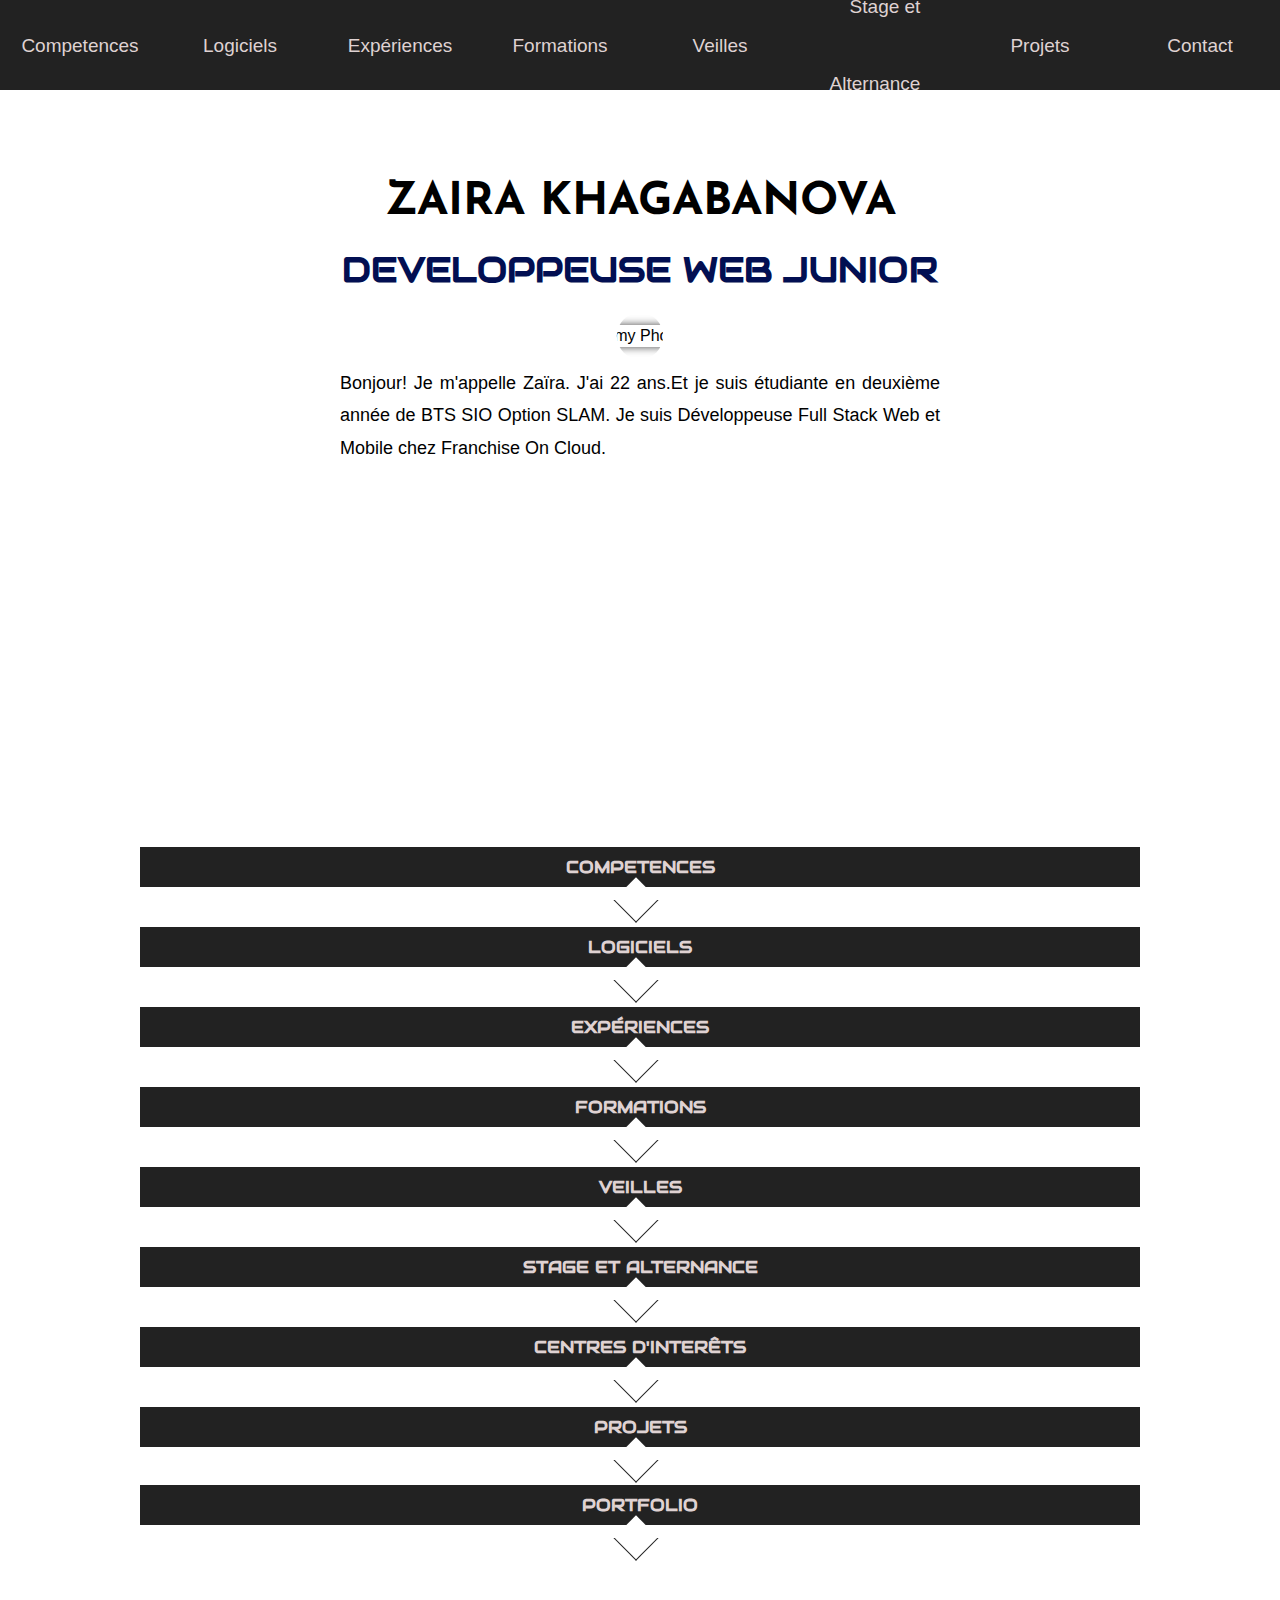
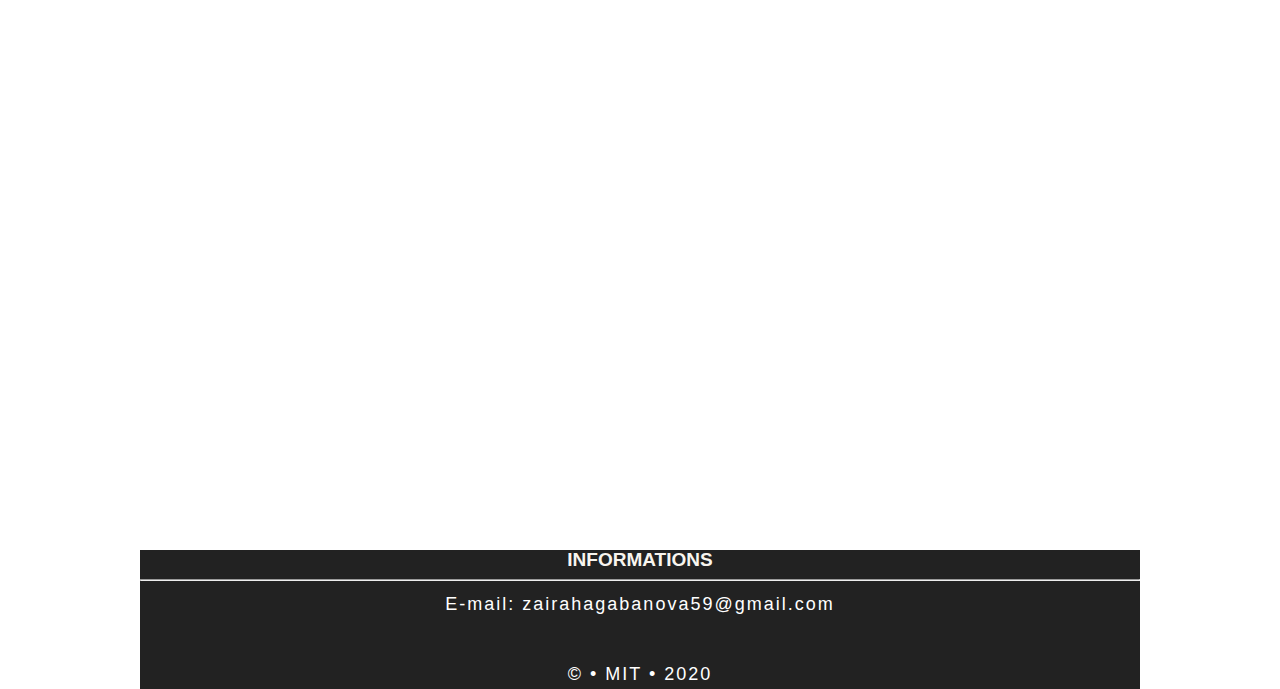
==== commit 1338fef0: "update" ====
--- a/index.html
+++ b/index.html
@@ -171,12 +171,35 @@
             <h3 class="titleProjects">Projets</h3>
             <section class="projectsAppear">
                 <figure>
-                    <img src="./asset/ppe_java.png" alt="ppe java">
-                    <figcaption>
-                          <h4>PPE</h4>
-                          <p>Gestion du personnel des ligues</p>
-                          <!-- <p>Mai 2020 - Juillet 2020</p> -->
+                    <img src="./asset/ml2.png" alt="ppe java">
+                    <figcaption>
+                          <h5>Gestion des ligues</h5>
                          <a href="./ppe_java.html">Plus de details</a>
+                    </figcaption>
+                </figure>
+
+                <figure>
+                    <img src="https://seconnecter.org/files/gmail/gmail.jpg" alt="ppe page gmail maquette">
+                    <figcaption>
+                          <h5>Page Gmail</h5>
+                          <a href="https://zaira-zaira.github.io/PPE_PAGE_GMAIL/">Cliquer ici pour voir</a>
+                    </figcaption>
+                </figure>
+
+
+                <figure>
+                    <img src="./asset/commande.PNG" alt="ppe commande en ligne" class="commande">
+                    <figcaption>
+                          <h5>Page Commande en ligne</h5>
+                          <a href="https://zaira-zaira.github.io/ppe_command/">Cliquer ici pour voir</a>
+                    </figcaption>
+                </figure>
+
+                <figure>
+                    <img src="./asset/maison_ligues.png" alt="ppe maison des ligues">
+                    <figcaption>
+                          <h5>Gestion des clients</h5>
+                          <a href="https://github.com/Zaira-Zaira/ppe_gestion_clients">Cliquer ici pour voir</a>
                     </figcaption>
                 </figure>
             </section>
@@ -207,7 +230,7 @@
             <p>E-mail: zairahagabanova59@gmail.com</p>
         
         <ul class="socialMedias">
-            <li><i class="fab fa-linkedin"></i></li>
+            <li><i class="fab fa-linkedin"><a href="https://www.linkedin.com/in/za%C3%AFra-khagabanova-405551187/"></a></i></li>
             <li><i class="fab fa-github"></i></li>
             <li><i class="fab fa-twitter"></i></li>
             <li><i class="fab fa-facebook"></i></li>
--- a/css/style.css
+++ b/css/style.css
@@ -115,7 +115,7 @@
 }
 figure{
     width: 100%;
-    max-width: 90%;
+    max-width: 60rem;
     justify-content: center;
     align-items: center;
     margin: 2.0rem auto;
@@ -176,7 +176,7 @@
     height: 0;
     overflow: hidden;
 }
-.listCompetences, .listSoftwareAppear, .listLoisirs, .listProjects{
+.listCompetences, .listSoftwareAppear, .listLoisirs{
     display: grid;
     grid-template-columns: repeat(2, 1fr);
     grid-gap: 2.5rem;
@@ -213,11 +213,28 @@
 #formation > .listFormations, #experiences > .listExperiences{
     padding: 1.5rem;
 }
-.listFormations, .veilleTechnologie, .myWork, .listExperiences, .cube{
+.listFormations, .veilleTechnologie, .myWork, .listExperiences, .cube, .listProjects{
     height: initial;
     overflow: visible;
     opacity: 1;
     animation: fade .3s;
+}
+.myProjects{
+    margin-bottom: 3.8rem;
+}
+.listProjects{
+    display: flex;
+}
+.listProjects > figure{
+    width: 100%;
+    max-width: 65rem;
+}
+.listProjects > img{
+    width: 100%;
+    max-width: 45rem;
+}
+.commande{
+    width: 40rem;
 }
 .listExperiences, .listFormations, .listSoftware, #contact{
     text-align: justify;
@@ -283,7 +300,7 @@
 #stageAlternance figure figcaption > p{
     padding-bottom: 1.4rem;
 }
-#stageAlternance figure figcaption > a {  
+#stageAlternance figure figcaption > a{  
     background-color: var(--secondary-color);
     color: var(--primary_color);
     padding: 0.6rem 2.0rem;
@@ -296,12 +313,26 @@
     align-items: center;
     text-align: center;
 }
-#stageAlternance figure figcaption > a:hover{
+.projectsAppear figure figcaption > a{
+    background-color: var(--secondary-color);
+    color: var(--primary_color);
+    border: 0.1rem solid transparent;
+    cursor: pointer;
+    border-color: var(--primary_color);
+    border-width: 0.2rem;
+    justify-content: center;
+    align-items: center;
+    text-align: center;
+    padding: 0.7rem;
+}
+#stageAlternance figure figcaption > a:hover,
+.projectsAppear figure figcaption > a:hover{
      color: var(--secondary-color);
      background-color: var(--primary_color);
      border-color: var(--primary_color);
 }
-.sectionMyworkAppear > figure:first-child{
+.sectionMyworkAppear > figure:first-child, 
+.projectsAppear > figure{
     padding-top: 2.5rem;
 }
 .sectionMyworkAppear  figure:first-child > img{
@@ -335,14 +366,9 @@
     width: 100%;
     height: 75vh;
 }
-
-.myProjects{
-    margin: 0 auto;
-    justify-content: center;
-    align-items: center;
-    text-align: center;
-    background-color: #fff;
-    margin-bottom: 4.5rem;
+.myProjects .projectsAppear figure{
+   width: 100%;
+   max-width: 80rem;
 }
 #contact{
     width: 100%;
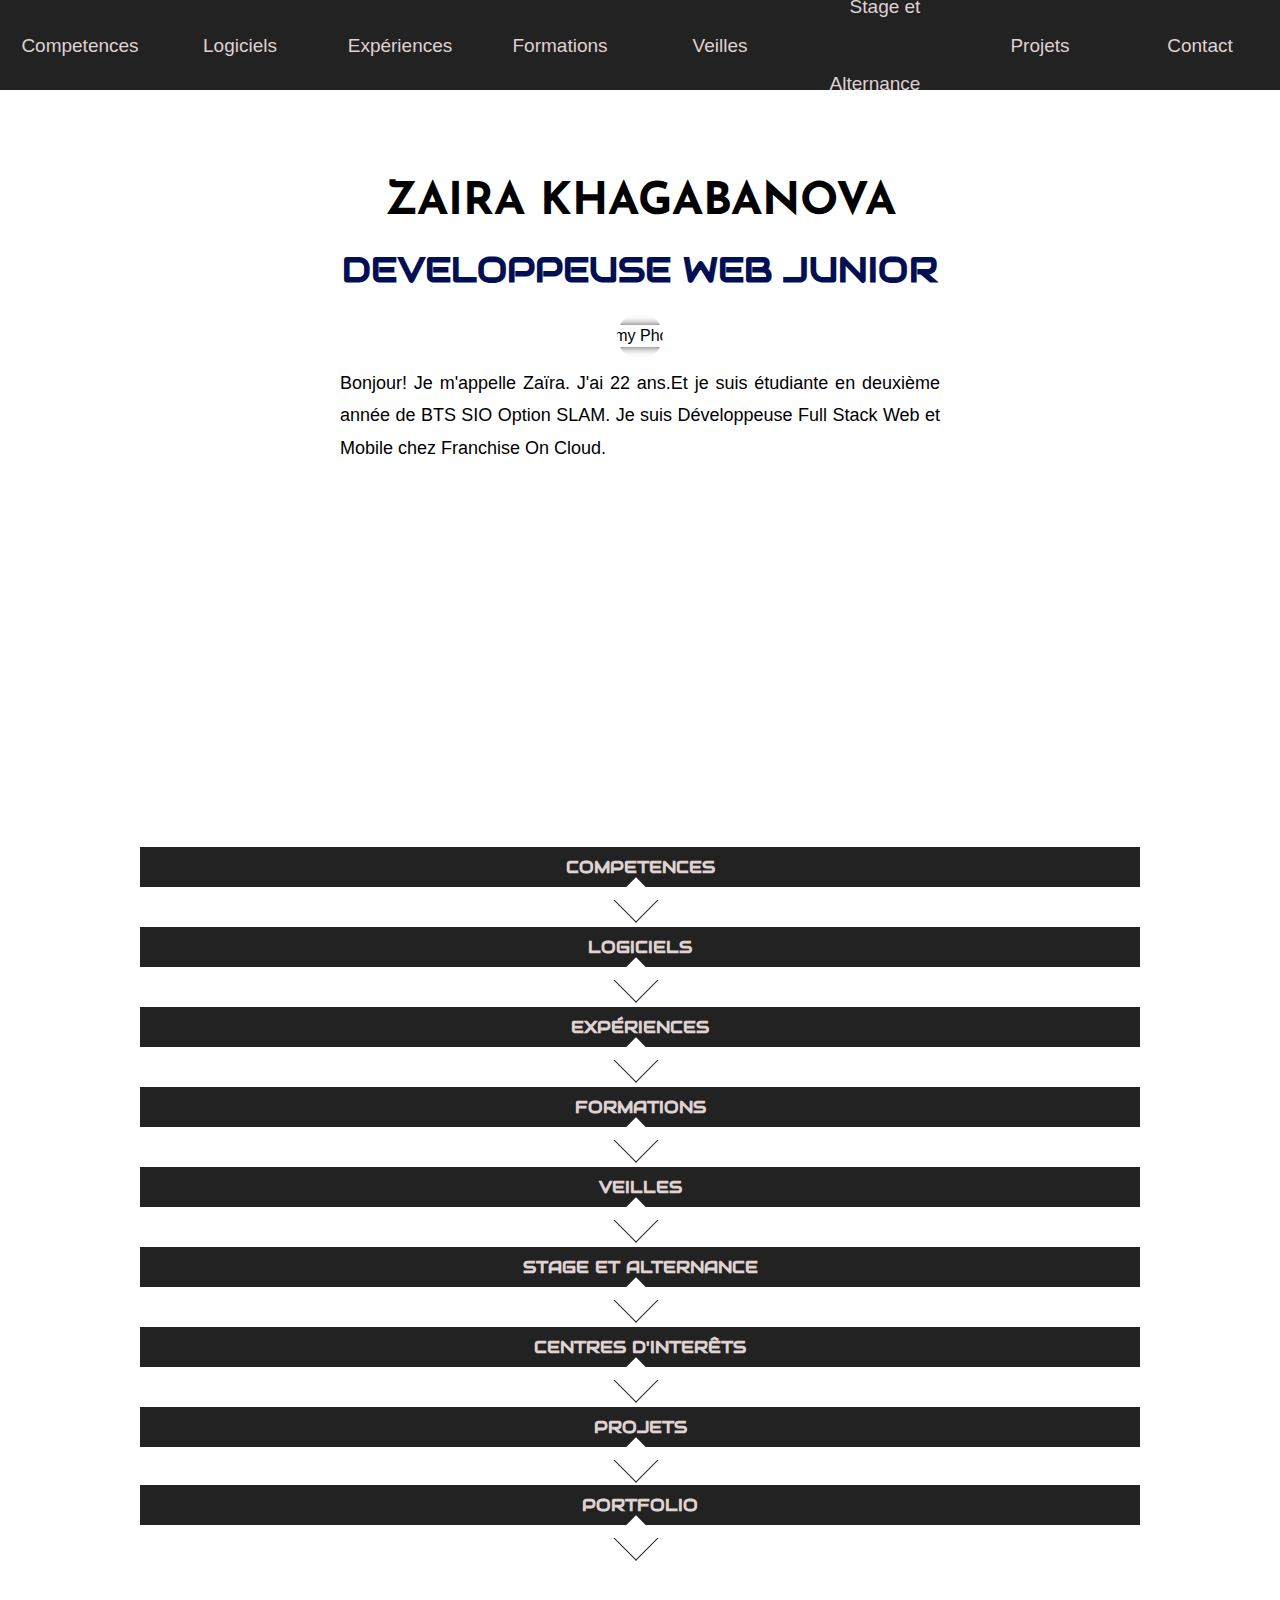
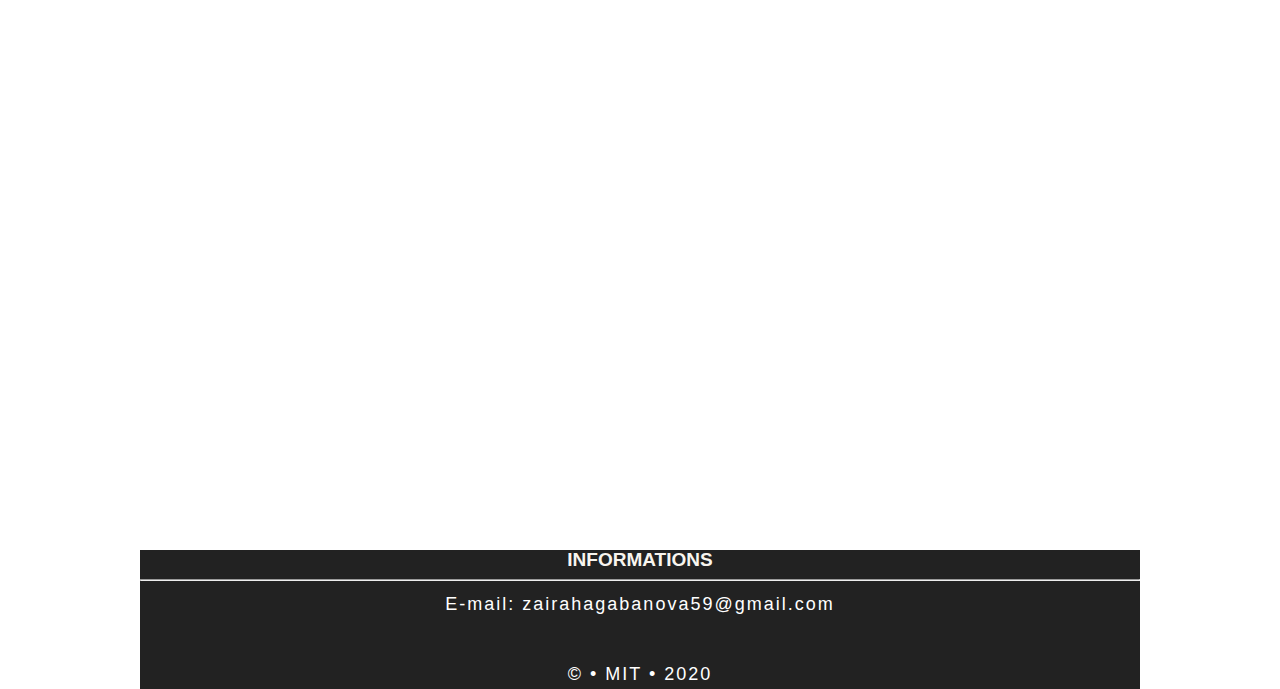
==== commit fa509b30: "ppe php" ====
--- a/index.html
+++ b/index.html
@@ -199,7 +199,7 @@
                     <img src="./asset/maison_ligues.png" alt="ppe maison des ligues">
                     <figcaption>
                           <h5>Gestion des clients</h5>
-                          <a href="https://github.com/Zaira-Zaira/ppe_gestion_clients">Cliquer ici pour voir</a>
+                          <a href="ppe_gestionClients.html">Cliquer ici pour voir</a>
                     </figcaption>
                 </figure>
             </section>
--- a/css/style.css
+++ b/css/style.css
@@ -127,7 +127,7 @@
     border:2px solid  transparent;
     box-shadow: 0 0 8px  var(--photo-shadow-color);
     margin: 0 auto;
-    clip-path: circle(36.3%);
+    clip-path: circle(36.0%);
 }
 .introductionAboutMe{
     font-size: 1.8rem;
@@ -468,6 +468,10 @@
     display: flex;
     flex-direction: column;
     }
+    .listProjects{
+        display: flex;
+        flex-direction: column;
+    }
 }
                             
                 
@@ -594,6 +598,10 @@
    #veilles figure figcaption > a{
     padding: 0.7rem 2.4rem;
    }
+   .listProjects{
+    display: flex;
+    flex-direction: column;
+}
    
 }
 
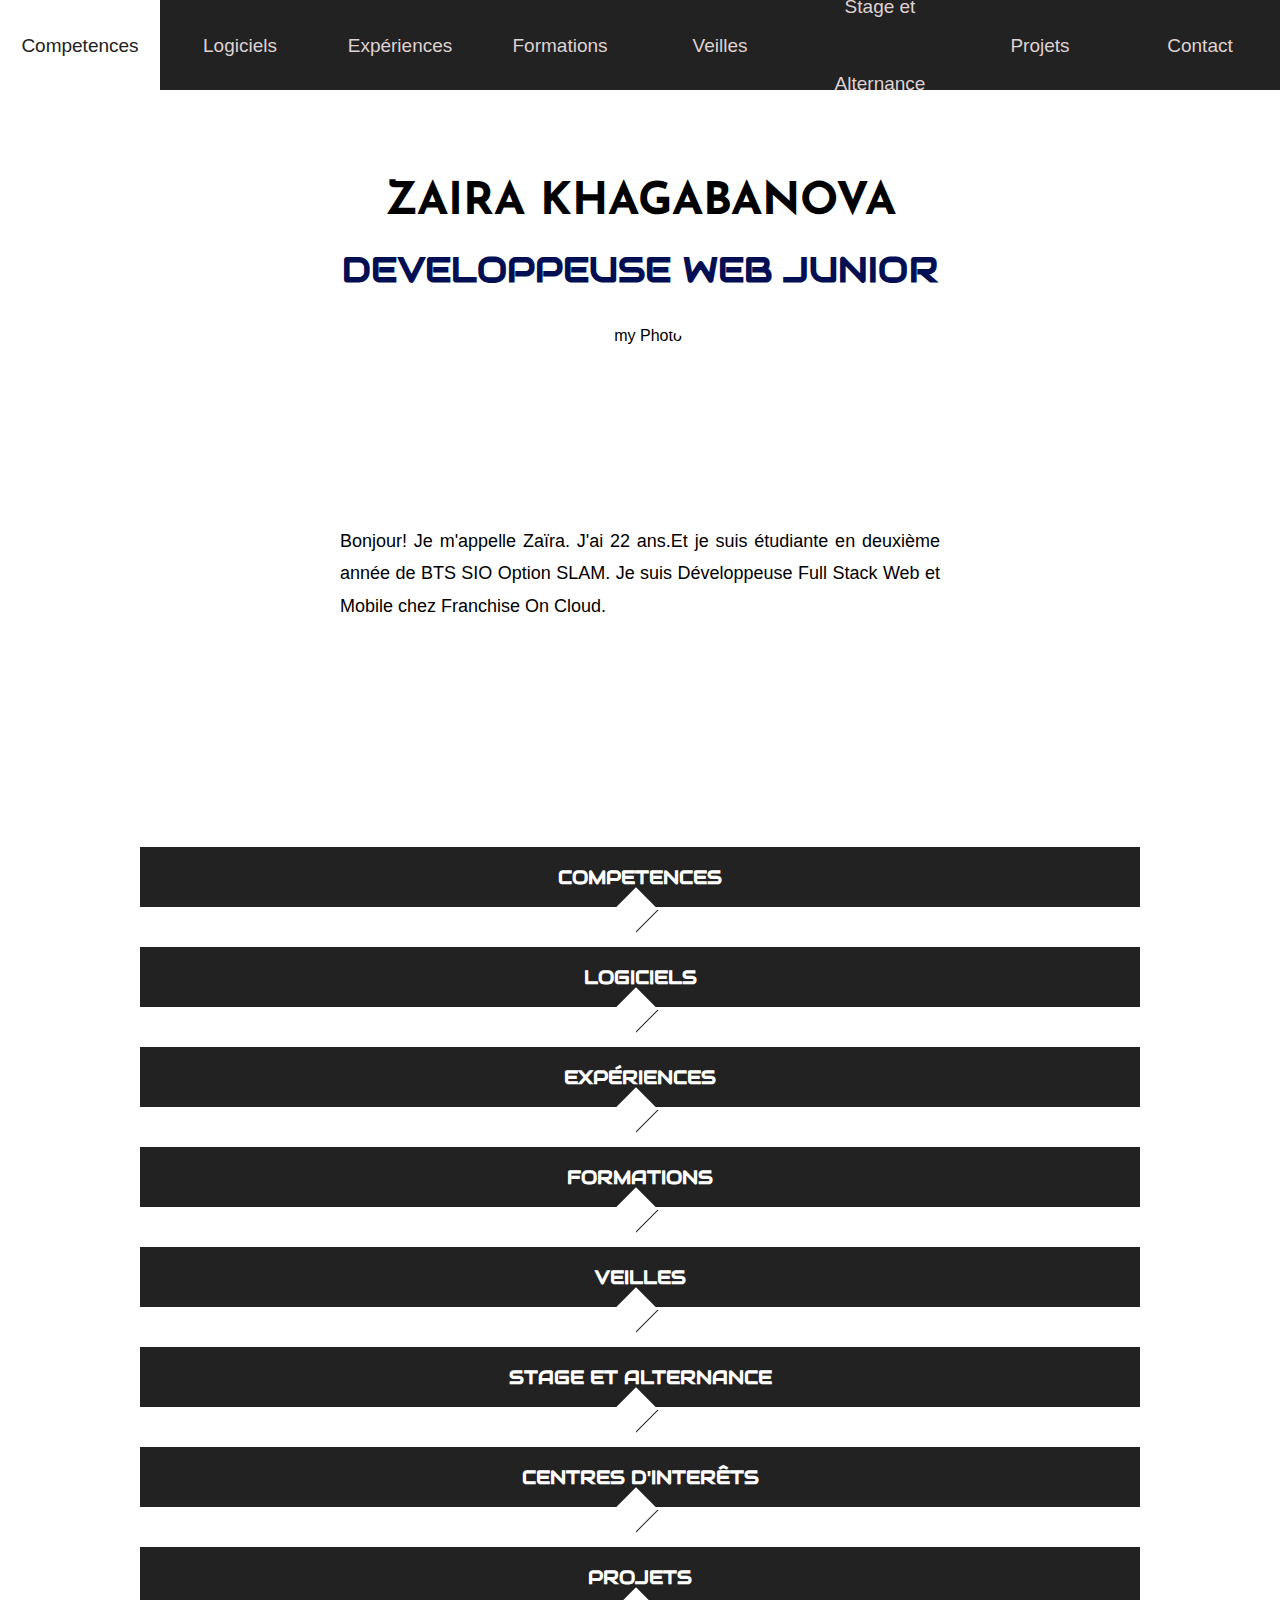
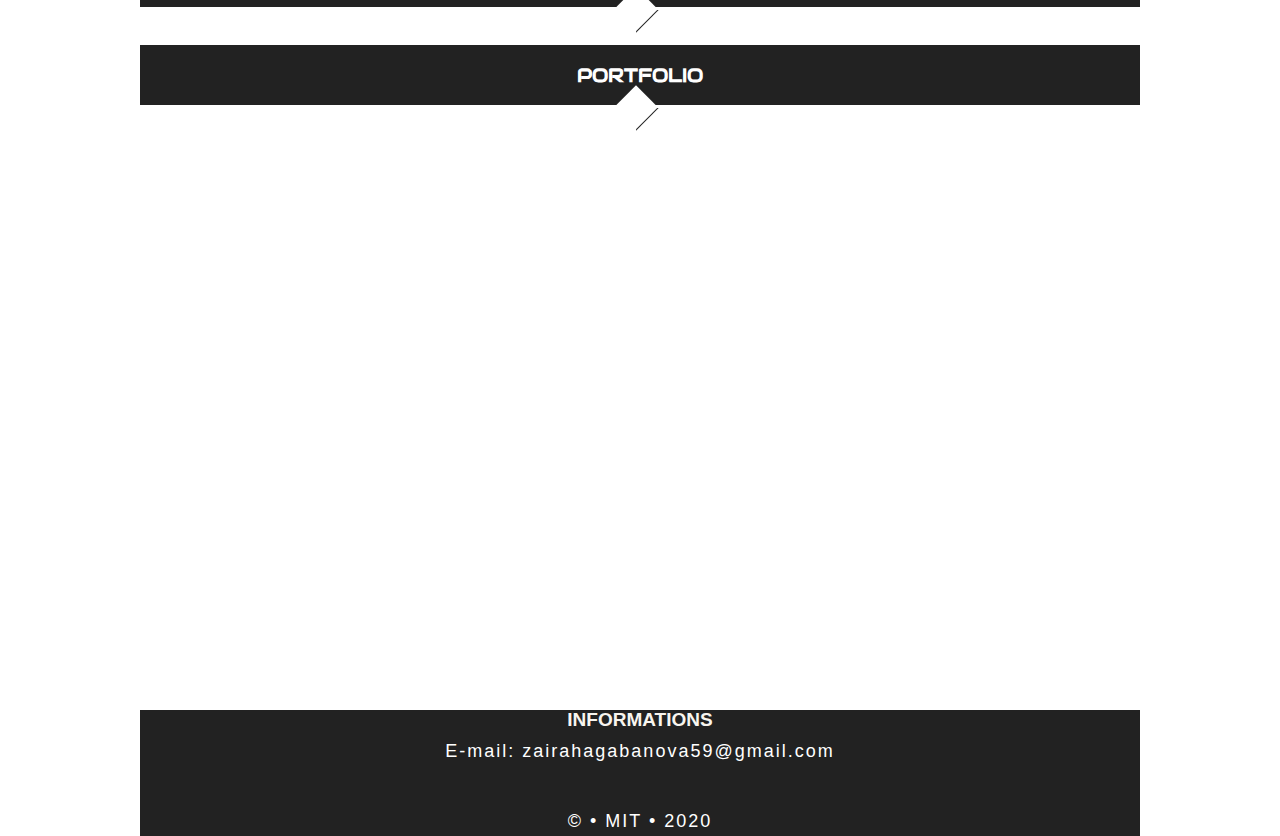
==== commit a3713a64: "update" ====
--- a/index.html
+++ b/index.html
@@ -1,5 +1,5 @@
 <!DOCTYPE html>
-<html lang="en">
+<html lang="fr">
 <head>
     <meta charset="UTF-8">
     <meta name="viewport" content="width=device-width, initial-scale=1.0">
@@ -199,7 +199,7 @@
                     <img src="./asset/maison_ligues.png" alt="ppe maison des ligues">
                     <figcaption>
                           <h5>Gestion des clients</h5>
-                          <a href="ppe_gestionClients.html">Cliquer ici pour voir</a>
+                          <a href="./ppe_gestionClients.html">Cliquer ici pour voir</a>
                     </figcaption>
                 </figure>
             </section>
@@ -225,7 +225,6 @@
        
     <footer id="contact">
         <h4 class="info">Informations</h4>
-        <hr>
 
             <p>E-mail: zairahagabanova59@gmail.com</p>
         
--- a/css/style.css
+++ b/css/style.css
@@ -90,6 +90,7 @@
 }
 .navbarLinks li a{
     color: var(--links-color);
+    display: block;
 }
 main{
     max-width: 100rem;
@@ -135,14 +136,14 @@
     text-align: justify;
 }
 h3, h2{
-    line-height: 4.0rem;
-    font-size: 1.7rem;
+    line-height: 6rem;
+    font-size: 1.9rem;
     text-transform: uppercase;
     text-align: center;
     justify-content: center;
     font-family: 'AudioWide', sans-serif;
     background-color: var(--primary_color);
-    color: var(--main-title-color);
+    color: var(--secondary-color);
     letter-spacing: 2;
     cursor: pointer;
     position: relative;
@@ -150,13 +151,13 @@
 h3::before{
     content:'';
     position: absolute;
-    top: 3.7rem;
+    top: 4.7rem;
     left: 48%;
     width: 3rem;
     height: 3rem;
     border: solid .1rem transparent;
     border-right-color: var(--primary_color);
-    border-bottom-color: var(--primary_color);
+    /* border-bottom-color: var(--primary_color); */
     background: var(--secondary-color);
     z-index: 1;
     transform: rotate(45deg);
@@ -169,6 +170,9 @@
     justify-content: center;
     align-items: center;
     margin-top: -1.8rem;
+}
+.titleSkills, .titleSoftware{
+    z-index: 2;
 }
 .sectionFormationAppear, .veilleTechnoAppear, .sectionMyworkAppear, .loisirsAppear, .sectionAppear, .sectionSkillsAppear, .sectionExperienceAppear, .cubeAppear, .projectsAppear{
     opacity: 0;
@@ -293,6 +297,8 @@
      max-height: 18rem;
      width: 100%;
      height: 25rem;
+     display: block;
+     margin: 0 auto;
  }
  #stageAlternance{
      padding-bottom: 4.0rem;
@@ -441,6 +447,7 @@
 }
 h4{
     margin-top: -1.0rem;
+    padding: inherit;
     margin-bottom: 0.5rem;
 }                                
 
@@ -471,6 +478,9 @@
     .listProjects{
         display: flex;
         flex-direction: column;
+    }
+    .navbar{
+        display: none;
     }
 }
                             
@@ -598,10 +608,6 @@
    #veilles figure figcaption > a{
     padding: 0.7rem 2.4rem;
    }
-   .listProjects{
-    display: flex;
-    flex-direction: column;
-}
    
 }
 
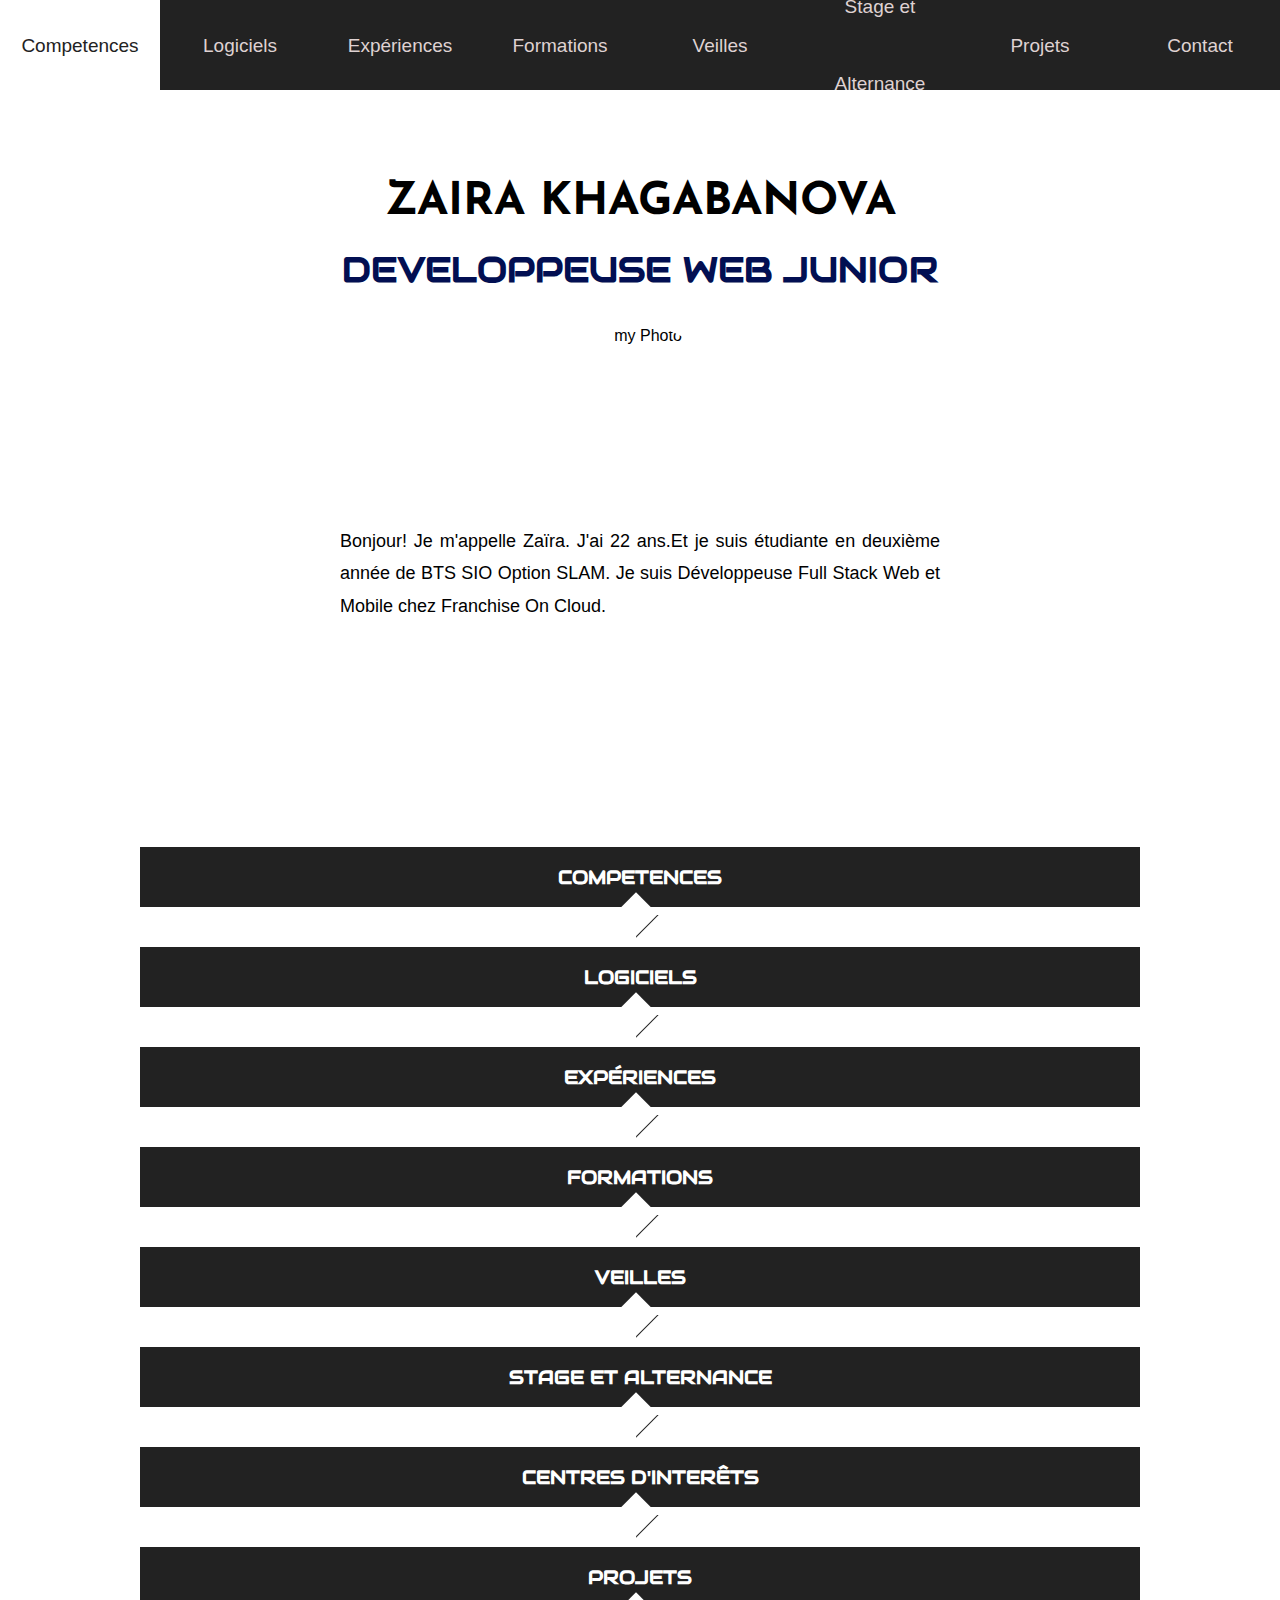
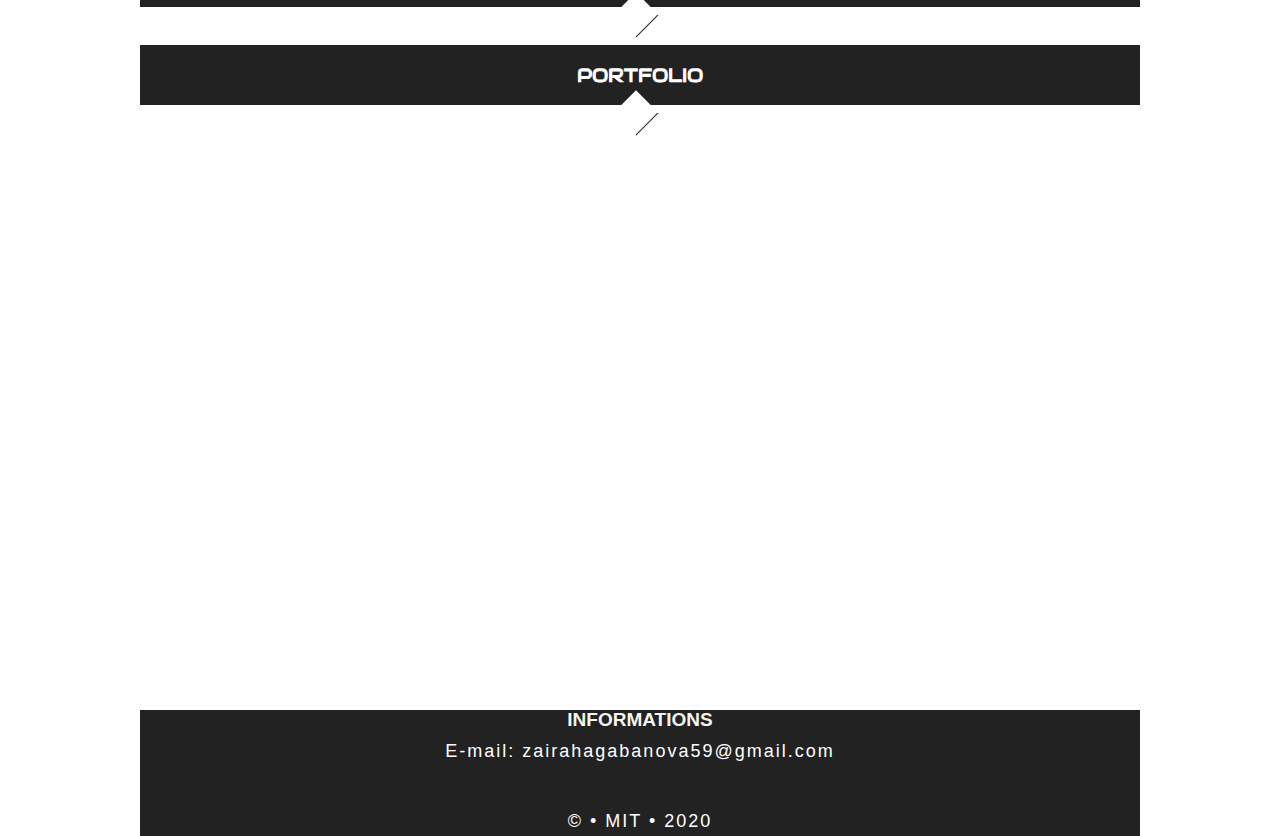
==== commit 7569ee86: "update" ====
--- a/index.html
+++ b/index.html
@@ -229,7 +229,7 @@
             <p>E-mail: zairahagabanova59@gmail.com</p>
         
         <ul class="socialMedias">
-            <li><i class="fab fa-linkedin"><a href="https://www.linkedin.com/in/za%C3%AFra-khagabanova-405551187/"></a></i></li>
+            <li><i class="fab fa-linkedin"><a href="https://www.linkedin.com/in/za%C3%AFra-khagabanova-405551187/" title="linkedin"></a></i></li>
             <li><i class="fab fa-github"></i></li>
             <li><i class="fab fa-twitter"></i></li>
             <li><i class="fab fa-facebook"></i></li>
--- a/css/style.css
+++ b/css/style.css
@@ -151,7 +151,7 @@
 h3::before{
     content:'';
     position: absolute;
-    top: 4.7rem;
+    top: 5.2rem;
     left: 48%;
     width: 3rem;
     height: 3rem;
